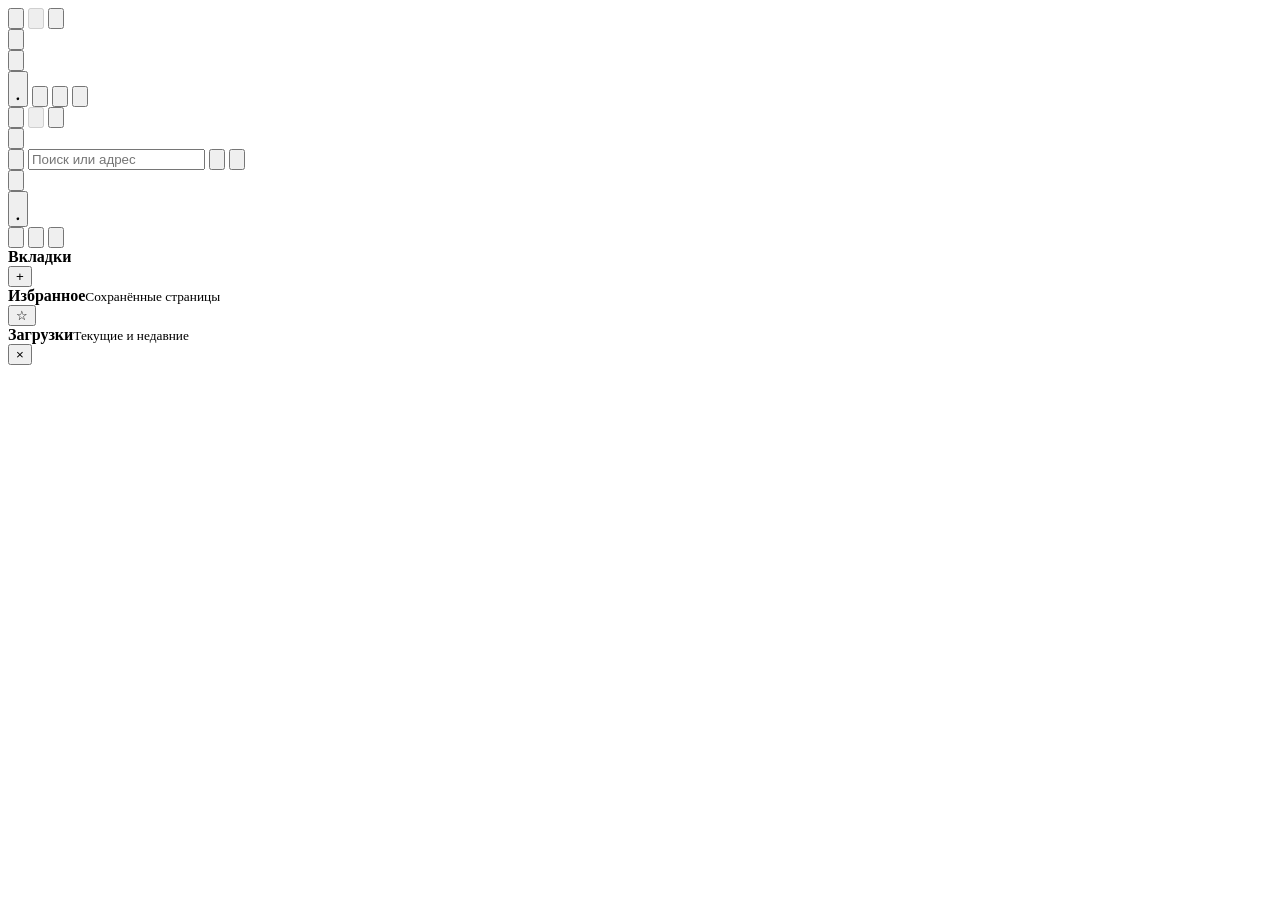
==== ui/index.html @ dd66ff26 "Complete Preview 1.160.36 toolbar and Snap Layouts (index.html)" ====
<!doctype html>
<html lang="ru">
<head>
  <meta charset="UTF-8">
  <meta name="viewport" content="width=device-width,initial-scale=1">
  <meta http-equiv="Content-Security-Policy" content="default-src 'self';font-src 'self';style-src 'self';script-src 'self' 'wasm-unsafe-eval';worker-src 'self' blob:;connect-src 'self' https://storage.googleapis.com;img-src 'self' data: https: http:;frame-src 'self';">
  <title>Sona</title>
  <link rel="stylesheet" href="geometry.css">
  <link rel="stylesheet" href="styles.css">
  <link rel="stylesheet" href="cef-overrides.css">
  <link rel="stylesheet" href="theme.css">
  <link rel="stylesheet" href="navigation.css">
  <link rel="stylesheet" href="site-reader.css">
  <link rel="stylesheet" href="toolbar-ui.css">
  <link rel="stylesheet" href="vpn-toolbar.css">
  <link rel="stylesheet" href="adaptive-toolbar.css">
<link rel="stylesheet" href="page-glass.css">
<link rel="stylesheet" href="motion.css"><link rel="preload" href="fonts/Onest-Regular.ttf" as="font" type="font/ttf" crossorigin><link rel="preload" href="fonts/Onest-Medium.ttf" as="font" type="font/ttf" crossorigin><link rel="preload" href="fonts/Onest-SemiBold.ttf" as="font" type="font/ttf" crossorigin><link rel="stylesheet" href="typography.css"><script src="typography.js" defer></script>  <link rel="stylesheet" href="translation-ui.css">
<link rel="stylesheet" href="extension-toolbar.css"></head>
<body data-layout="adaptive" data-theme="system" data-matte="true" data-address-position="center" data-extensions-position="left">
  <div class="window-drag-strip" aria-hidden="true"></div>


  <header class="compact-toolbar browser-toolbar" aria-label="Компактная панель Sona">
    <div class="compact-toolbar-surface" data-toolbar-surface>
      <button class="compact-control sidebar-button" id="compactSidebarButton" data-i18n-title="tabs"><svg viewBox="0 0 24 24"><path class="sidebar-icon-fill" d="M8.7 4.25H5.65a2.4 2.4 0 0 0-2.4 2.4v10.7a2.4 2.4 0 0 0 2.4 2.4H8.7Z"/><rect x="3.25" y="4.25" width="17.5" height="15.5" rx="2.4"/><path d="M8.7 4.7v14.6"/></svg></button>
      <button class="compact-control" id="compactBackButton" data-i18n-title="back" disabled><svg viewBox="0 0 24 24"><path d="m14.5 5.5-6 6.5 6 6.5"/></svg></button>
<button class="compact-control home-button" data-home title="Домой" aria-label="Домой"><svg viewBox="0 0 24 24"><path d="m3 11 9-8 9 8M5 10v11h5v-7h4v7h5V10"/></svg></button>


      <div class="compact-center-cluster">
        <button class="compact-control vpn-button" id="compactVpnButton" title="VPN" aria-pressed="false"><svg class="vpn-connect-glyph" viewBox="0 0 24 24" aria-hidden="true"><path d="M18 6a8.5 8.5 0 1 0 0 12M12 12h8"/><circle cx="20.5" cy="12" r="1" fill="currentColor" stroke="none"/></svg></button><div class="extension-toolbar" data-extension-toolbar="compact" aria-label="Расширения"></div>


        <div class="compact-tab-flow" id="compactTabFlow"><template id="compactTabsAnchor"></template></div>



        <button class="compact-control compact-new-tab" id="compactNewTabButton" data-i18n-title="newTab"><svg viewBox="0 0 24 24"><path d="M12 5v14M5 12h14"/></svg></button>
      </div>


      <button class="compact-control downloads-control auto-hidden" id="compactDownloadsButton" data-i18n-title="downloads" aria-expanded="false">
        <svg class="download-static" viewBox="0 0 24 24"><path d="M12 3v11m0 0 4-4m-4 4-4-4M5 19h14"/></svg>
        <svg class="download-progress" viewBox="0 0 24 24"><circle cx="12" cy="12" r="8.5"/><path class="progress-arc" d="M12 3.5a8.5 8.5 0 0 1 8.5 8.5"/></svg>
        <span class="downloads-badge" id="compactDownloadsBadge"></span>
      </button>
      <span class="compact-drag-space" aria-hidden="true"></span>
      <button class="compact-window-button" id="compactWindowMinimize" data-i18n-title="minimize"><svg viewBox="0 0 24 24"><path d="M4.5 12h15"/></svg></button>
      <button class="compact-window-button" id="compactWindowMaximize" data-i18n-title="maximize"><svg viewBox="0 0 24 24"><rect x="5.25" y="5.25" width="13.5" height="13.5"/></svg></button>
      <button class="compact-window-button window-close" id="compactWindowClose" data-i18n-title="close"><svg viewBox="0 0 16 16"><path d="m4 4 8 8m0-8-8 8"/></svg></button>
    </div>
  </header>


  <header class="classic-toolbar browser-toolbar" aria-label="Классическая панель Sona">
    <div class="classic-main-row" data-toolbar-surface>
      <div class="classic-navigation-left">
      <div class="left-controls">
        <button class="toolbar-button sidebar-button" id="sidebarButton" data-i18n-title="tabs"><svg viewBox="0 0 24 24"><path class="sidebar-icon-fill" d="M8.7 4.25H5.65a2.4 2.4 0 0 0-2.4 2.4v10.7a2.4 2.4 0 0 0 2.4 2.4H8.7Z"/><rect x="3.25" y="4.25" width="17.5" height="15.5" rx="2.4"/><path d="M8.7 4.7v14.6"/></svg></button>
        <button class="toolbar-button" id="backButton" data-i18n-title="back" disabled><svg viewBox="0 0 24 24"><path d="m14.5 5.5-6 6.5 6 6.5"/></svg></button>
<button class="toolbar-button home-button" data-home title="Домой" aria-label="Домой"><svg viewBox="0 0 24 24"><path d="m3 11 9-8 9 8M5 10v11h5v-7h4v7h5V10"/></svg></button>
      </div>





      </div>
      <div class="classic-address-wrap">
<button class="toolbar-button vpn-button" id="vpnButton" title="VPN" aria-pressed="false"><svg class="vpn-connect-glyph" viewBox="0 0 24 24" aria-hidden="true"><path d="M18 6a8.5 8.5 0 1 0 0 12M12 12h8"/><circle cx="20.5" cy="12" r="1" fill="currentColor" stroke="none"/></svg></button><div class="extension-toolbar" data-extension-toolbar="classic" aria-label="Расширения"></div>
        <form class="classic-address-pill" id="classicAddressForm">
          <button class="address-menu-button" type="button" id="classicPageMenu" data-i18n-title="pageMenu"><svg viewBox="0 0 20 20"><path d="M4 5.5h12M4 10h12M4 14.5h7"/></svg></button>
          <input id="classicAddress" data-i18n-placeholder="addressPlaceholder" placeholder="Поиск или адрес" autocomplete="off" spellcheck="false">
          <button class="tab-action address-favorite" type="button" id="favoritesButton" data-i18n-title="favorites"><svg viewBox="0 0 24 24"><path d="m12 4 2.47 5.27L20 10.12l-4 4.1.94 5.78L12 17.27 7.06 20 8 14.22 4 10.12l5.53-.85L12 4Z"/></svg></button>
          <button class="tab-action classic-reload" type="button" data-reload data-i18n-title="reload"><svg class="reload-svg" viewBox="0 0 24 24"><path d="M19 8.13A8 8 0 1 0 20 12M19 4v4h-4"/></svg><svg class="stop-svg" viewBox="0 0 20 20"><rect x="4.5" y="4.5" width="11" height="11" rx="2"/></svg></button>
          <div class="suggestions classic-suggestions" id="classicSuggestions"></div>
        </form>      <button class="toolbar-button tabs-new-button" id="newTabButton" data-i18n-title="newTab"><svg viewBox="0 0 24 24"><path d="M12 5v14M5 12h14"/></svg></button>
      </div>


      <div class="classic-navigation-right">



      <button class="toolbar-button downloads-control auto-hidden" id="downloadsButton" data-i18n-title="downloads" aria-expanded="false">
        <svg class="download-static" viewBox="0 0 24 24"><path d="M12 3v11m0 0 4-4m-4 4-4-4M5 19h14"/></svg>
        <svg class="download-progress" viewBox="0 0 24 24"><circle cx="12" cy="12" r="8.5"/><path class="progress-arc" d="M12 3.5a8.5 8.5 0 0 1 8.5 8.5"/></svg>
        <span class="downloads-badge" id="downloadsBadge"></span>
      </button>



      <div class="window-controls">
        <button id="windowMinimize" data-i18n-title="minimize"><svg viewBox="0 0 24 24"><path d="M4.5 12h15"/></svg></button>
        <button id="windowMaximize" data-i18n-title="maximize"><svg viewBox="0 0 24 24"><rect x="5.25" y="5.25" width="13.5" height="13.5"/></svg></button>
        <button id="windowClose" class="window-close" data-i18n-title="close"><svg viewBox="0 0 16 16"><path d="m4 4 8 8m0-8-8 8"/></svg></button>
      </div>
      </div>
    </div>


    <div class="tabs-zone" data-toolbar-surface>
      <div class="classic-pinned-tabs" id="classicPinnedTabs" role="tablist" aria-label="Закреплённые вкладки"></div>
      <div class="tab-strip" id="tabStrip" role="tablist"></div>

      <span class="classic-tabs-drag" aria-hidden="true"></span>
    </div>
  </header>


  <aside class="sidebar" id="sidebar"><div class="panel-heading"><div><strong data-i18n="tabs">Вкладки</strong><small id="sidebarCount"></small></div><button id="sidebarNewTab">+</button></div><div id="sidebarTabs"></div></aside>
  <aside class="side-panel" id="favoritesPanel"><div class="panel-heading"><div><strong data-i18n="favorites">Избранное</strong><small data-i18n="savedPages">Сохранённые страницы</small></div><button id="addFavoriteButton">☆</button></div><div id="favoritesList"></div></aside>
  <aside class="side-panel downloads-panel" id="downloadsPanel"><div class="panel-heading"><div><strong data-i18n="downloads">Загрузки</strong><small data-i18n="recentDownloads">Текущие и недавние</small></div><button id="closeDownloads" type="button" title="Закрыть загрузки" aria-label="Закрыть загрузки">×</button></div><div id="downloadsList"></div></aside>


  <script src="motion.js"></script><script src="cef-bridge.js"></script>
  <script src="adaptive-toolbar.js"></script><script src="renderer.js"></script><script src="extension-toolbar.js"></script>
  <script src="cef-enhancements.js"></script>
  <script src="navigation.js"></script>
  <script src="caption-geometry.js"></script>
  <script src="reader-safe.js"></script>
  <script src="site-reader.js"></script>
  <script src="third_party/bergamot-runtime.js"></script>
  <script src="third_party/tinyld.js"></script>
  <script src="translation-models.js"></script>
  <script src="translation-service.js"></script>
  <script src="third_party/qrcode.js"></script>
  <script src="third_party/qrcode-utf8.js"></script>
  <script src="translation-ui.js"></script>
</body>
</html>
---- ui/navigation.css ----
.bookmarks-bar{position:absolute;top:var(--chrome-height);left:0;right:0;height:28px;display:flex;align-items:center;gap:4px;padding:0 10px;background:var(--toolbar-bg,var(--surface));z-index:20;overflow:hidden}
.bookmarks-bar[hidden],.bookmarks-menu[hidden],.tab-overview[hidden],.bookmark-item[hidden],.bookmarks-overflow[hidden]{display:none}
.nav-action{color:var(--text);background:transparent;border:0;border-radius:6px;padding:6px 9px;cursor:pointer;text-align:left}.nav-action:hover{background:var(--soft)}
.bookmark-item{display:flex;align-items:center;gap:6px;min-width:24px;max-width:180px;flex:none;padding:3px 8px;font:var(--type-compact);}.bookmark-label{overflow:hidden;white-space:nowrap;text-overflow:ellipsis}.bookmark-icon{display:inline-flex;width:16px;height:16px;flex:none;align-items:center;justify-content:center}.bookmark-icon img{width:16px;height:16px;object-fit:contain}.icons-only .bookmark-label{display:none}
.navigation-toolbar-button{text-align:center;font:var(--type-compact);font-size:var(--glyph-medium);line-height:1;}
body[data-bookmarks-bar=true][data-layout=classic] .classic-toolbar{height:calc(var(--geometry-classic-toolbar) + var(--geometry-bookmarks))}body[data-bookmarks-bar=true][data-layout=classic][data-bookmarks-position=above] .tabs-zone{transform:translateY(28px)}
body[data-bookmarks-bar=true][data-layout=classic][data-bookmarks-position=below] .bookmarks-bar{top:var(--geometry-classic-toolbar)}
body[data-bookmarks-bar=true][data-layout=classic] :is(.sidebar,.side-panel,.vpn-panel,.settings-panel){top:calc(var(--geometry-classic-toolbar) + var(--geometry-bookmarks))}
body[data-bookmarks-bar=true][data-layout=compact] :is(.sidebar,.side-panel,.vpn-panel,.settings-panel){top:calc(var(--geometry-main-toolbar) + var(--geometry-bookmarks))}
.bookmarks-menu{opacity:1;transform:translateX(0);transition:opacity 280ms cubic-bezier(.22,1,.36,1),transform 280ms cubic-bezier(.22,1,.36,1),display 280ms allow-discrete;position:fixed;top:var(--chrome-height);left:0;bottom:0;width:276px;overflow:auto;z-index:90;padding:12px;background:var(--panel,var(--surface));color:var(--text);border-right:1px solid var(--line);border-radius:0;box-shadow:none}
.navigation-search{padding:9px 12px;width:100%;border:1px solid var(--line);border-radius:9px;color:var(--text);background:var(--field);outline-color:var(--blue)}
.bookmark-tree{max-height:280px;overflow:auto;margin:8px 0}.bookmark-line{display:flex;align-items:center}.bookmark-line>.bookmark-item{flex:1;max-width:none}.bookmark-actions{display:grid;gap:2px;border-top:1px solid var(--line);padding-top:6px}.bookmark-options{display:grid;gap:8px;border-top:1px solid var(--line);padding-top:12px;margin-top:8px}.bookmark-options label{display:flex;align-items:center;justify-content:space-between;gap:8px}.bookmark-options select{color:var(--text);background:var(--field);border:1px solid var(--line);padding:4px;max-width:220px}
.bookmark-context{position:fixed;z-index:12000;width:260px;padding:6px;display:grid;border-radius:10px;border:1px solid var(--line);background:var(--panel);box-shadow:0 10px 30px var(--shadow)}
.tab-overview{position:fixed;inset:var(--content-top) 0 0;z-index:10000;background:var(--solid,var(--surface));color:var(--text);padding:24px 5vw;overflow:auto}body[data-layout=classic] .tab-overview{top:var(--geometry-classic-toolbar)}body[data-bookmarks-bar=true][data-layout=classic] .tab-overview{top:calc(var(--geometry-classic-toolbar) + var(--geometry-bookmarks))}body[data-bookmarks-bar=true][data-layout=compact] .tab-overview{top:calc(var(--geometry-main-toolbar) + var(--geometry-bookmarks))}
.overview-head{display:flex;align-items:center;gap:16px;margin-bottom:28px}.overview-head h1{margin:0;flex:1;font:var(--type-heading2);}.overview-head input{width:min(40vw,360px)}
.overview-grid{display:grid;grid-template-columns:repeat(auto-fit,minmax(min(290px,100%),1fr));gap:28px;align-items:start}.overview-card{min-width:0;border-radius:13px;padding:5px;border:2px solid transparent}.overview-card.active{border-color:var(--blue,#719bc9)}.overview-preview{display:flex;align-items:center;justify-content:center;width:100%;aspect-ratio:16/10;padding:0;border-radius:9px;background:var(--field);overflow:hidden;box-shadow:0 4px 16px #0002}.overview-preview img{width:100%;height:100%;object-fit:cover;object-position:top}.preview-placeholder{color:var(--muted);padding:25px;font:var(--type-compact);}.overview-caption{display:flex;align-items:center;gap:8px;padding:8px 3px}.overview-caption>span:nth-child(2){flex:1;min-width:0;white-space:nowrap;text-overflow:ellipsis;overflow:hidden}.overview-new{aspect-ratio:16/10;border:1px dashed var(--line);display:grid;place-items:center;background:var(--soft);border-radius:12px;font:var(--type-heading3);}

body[data-bookmarks-bar=true] .bookmarks-bar{background:var(--solid,var(--surface))}

.bookmark-drag-ghost{position:fixed;z-index:14000;pointer-events:none;background:var(--panel);border:1px solid var(--line);box-shadow:0 5px 20px var(--shadow);opacity:.9}

.bookmarks-bar{pointer-events:auto}

.navigation-toolbar-button svg{fill:none;stroke:currentColor}
.navigation-shield{position:fixed;inset:var(--content-top) 0 0;z-index:10500;background:rgba(0,0,0,.004);pointer-events:auto}.navigation-shield[hidden]{display:none}

body[data-layout=classic] .bookmarks-menu{top:var(--geometry-classic-toolbar)}body[data-bookmarks-bar=true][data-layout=classic] .bookmarks-menu{top:calc(var(--geometry-classic-toolbar) + var(--geometry-bookmarks))}body[data-bookmarks-bar=true][data-layout=compact] .bookmarks-menu{top:calc(var(--geometry-main-toolbar) + var(--geometry-bookmarks))}
.bookmarks-menu .bookmark-options label{flex-wrap:wrap}.bookmarks-menu .bookmark-options select{max-width:180px}

.bookmark-setting{display:flex;align-items:center;justify-content:space-between;gap:8px}.bookmark-select{position:relative;max-width:180px}.bookmark-select-trigger{display:flex;align-items:center;justify-content:space-between;gap:8px;min-width:112px;width:100%;padding:5px 8px;border:1px solid var(--line);border-radius:4px;background:var(--field);font:var(--type-compactControl);}.bookmark-select-trigger::after{content:"";width:6px;height:6px;border-right:1.5px solid currentColor;border-bottom:1.5px solid currentColor;transform:rotate(45deg);margin:0 2px 3px 5px}.bookmark-select-list{position:absolute;right:0;top:100%;z-index:2;min-width:100%;width:max-content;max-width:240px;max-height:180px;overflow:auto;padding:4px;border:1px solid var(--line);border-radius:6px;background:var(--solid);box-shadow:0 4px 14px var(--shadow)}.bookmark-select-list[hidden]{display:none}.bookmark-select-list .nav-action{display:block;width:100%;white-space:nowrap;font:var(--type-compactControl);}.bookmark-select-list [aria-selected=true]{background:var(--blue-soft);color:var(--blue)}.bookmark-select-trigger:focus-visible,.bookmark-select-list .nav-action:focus-visible{outline:2px solid var(--blue);outline-offset:-2px}
.bookmark-editor{position:fixed;z-index:12000;width:min(360px,calc(100vw - 24px));max-height:calc(100vh - var(--content-top) - 24px);overflow:auto;display:grid;gap:14px;padding:18px;border:1px solid var(--line);border-radius:16px;background:var(--solid,var(--surface));color:var(--text);box-shadow:0 8px 28px #0002;font:var(--type-body);-webkit-app-region:no-drag}
.bookmark-editor-head{display:flex;align-items:center;justify-content:space-between;gap:12px}.bookmark-editor-head strong{font:var(--type-heading3)}.bookmark-editor-head button{font-size:var(--glyph-medium);line-height:1}
.bookmark-editor-field{display:grid;gap:6px;color:var(--muted);font:var(--type-caption)}.bookmark-editor-field input,.bookmark-editor-field select{width:100%;min-width:0;height:36px;padding:7px 10px;border:1px solid var(--line);border-radius:8px;background:var(--field);color:var(--text);font:var(--type-body)}
.bookmark-editor-favorite{display:flex;align-items:center;gap:9px;font:var(--type-body)}.bookmark-editor-favorite input{accent-color:var(--blue);width:16px;height:16px}
.bookmark-editor-footer{display:flex;justify-content:flex-end;gap:8px}.bookmark-editor-footer button{min-height:34px;padding:6px 14px;border:1px solid var(--line);border-radius:8px;font:var(--type-control)}.bookmark-editor-footer button[type=submit]{background:var(--blue);color:#fff;border-color:transparent}.bookmark-editor-footer button:disabled{opacity:.55}
.bookmark-editor-error{margin:0;color:var(--danger,#c44444);font:var(--type-caption)}.bookmark-editor :focus-visible{outline:2px solid var(--blue);outline-offset:2px}
.bookmark-saved svg{color:var(--blue)}.bookmark-saved svg path{fill:var(--blue-soft,#1769ff22)}
.bookmarks-menu{padding:16px 12px}.bookmarks-menu .navigation-search{height:36px;font:var(--type-body)}.bookmarks-menu .bookmark-tree{max-height:none;min-height:48px}.bookmarks-menu .bookmark-item{min-height:34px;padding:7px 9px;font:var(--type-body);border-radius:8px}.bookmarks-menu .bookmark-icon{margin-right:2px}.bookmarks-menu .bookmark-actions{gap:4px;margin-top:12px;padding-top:12px}.bookmarks-menu .nav-action{font:var(--type-body);min-height:32px}.bookmarks-menu .bookmark-options{padding-top:10px;margin-top:10px}.bookmarks-menu .bookmark-line{min-width:0}

.sidebar-tab:not(:has(>.sidebar-favicon)),.favorite-row:not(:has(>.list-favicon)){grid-template-columns:minmax(0,1fr) 27px}

/* Compact bookmark manager: stable icon, label and explicit edit action. */
.bookmarks-menu{display:flex;flex-direction:column;gap:10px;width:300px;padding:14px}
.bookmarks-heading{display:flex;align-items:center;justify-content:space-between;font:var(--type-compactControl)}
.bookmarks-heading > button,.overview-close{width:36px;height:36px;min-width:36px;padding:0;border:0;border-radius:50%;font:var(--type-heading2)}
.bookmarks-menu .bookmark-tree{flex:1;min-height:0;margin:0;overflow:auto}
.bookmarks-menu .bookmark-item,.bookmarks-menu .nav-action,.bookmark-context .nav-action{font:var(--type-compact);min-height:36px}
.bookmarks-bar .bookmark-item{font:var(--type-compact);height:26px}
.bookmark-icon{position:relative;border-radius:4px;background:var(--soft);font:var(--type-caption);overflow:hidden}
.bookmark-icon img{position:absolute;inset:0;background:var(--solid)}
.bookmarks-menu .bookmark-actions{grid-template-columns:1fr 1fr;border-top:1px solid var(--line);gap:4px;margin:0;padding-top:10px}
.bookmarks-menu .bookmark-options{margin:0}
.tab-overview{contain:layout paint}

.bookmarks-menu .bookmark-actions{grid-template-columns:minmax(0,1fr) minmax(0,1fr)}
.bookmarks-menu .bookmark-actions .nav-action{font:var(--type-caption);padding:6px 7px;overflow-wrap:normal;min-width:0}

.bookmarks-menu[hidden]{opacity:0;transform:translateX(-24px);pointer-events:none}
@starting-style{.bookmarks-menu:not([hidden]){opacity:0;transform:translateX(-24px)}}
@media(prefers-reduced-motion:reduce){.bookmarks-menu{transition:none}.bookmarks-menu[hidden]{transform:none}}
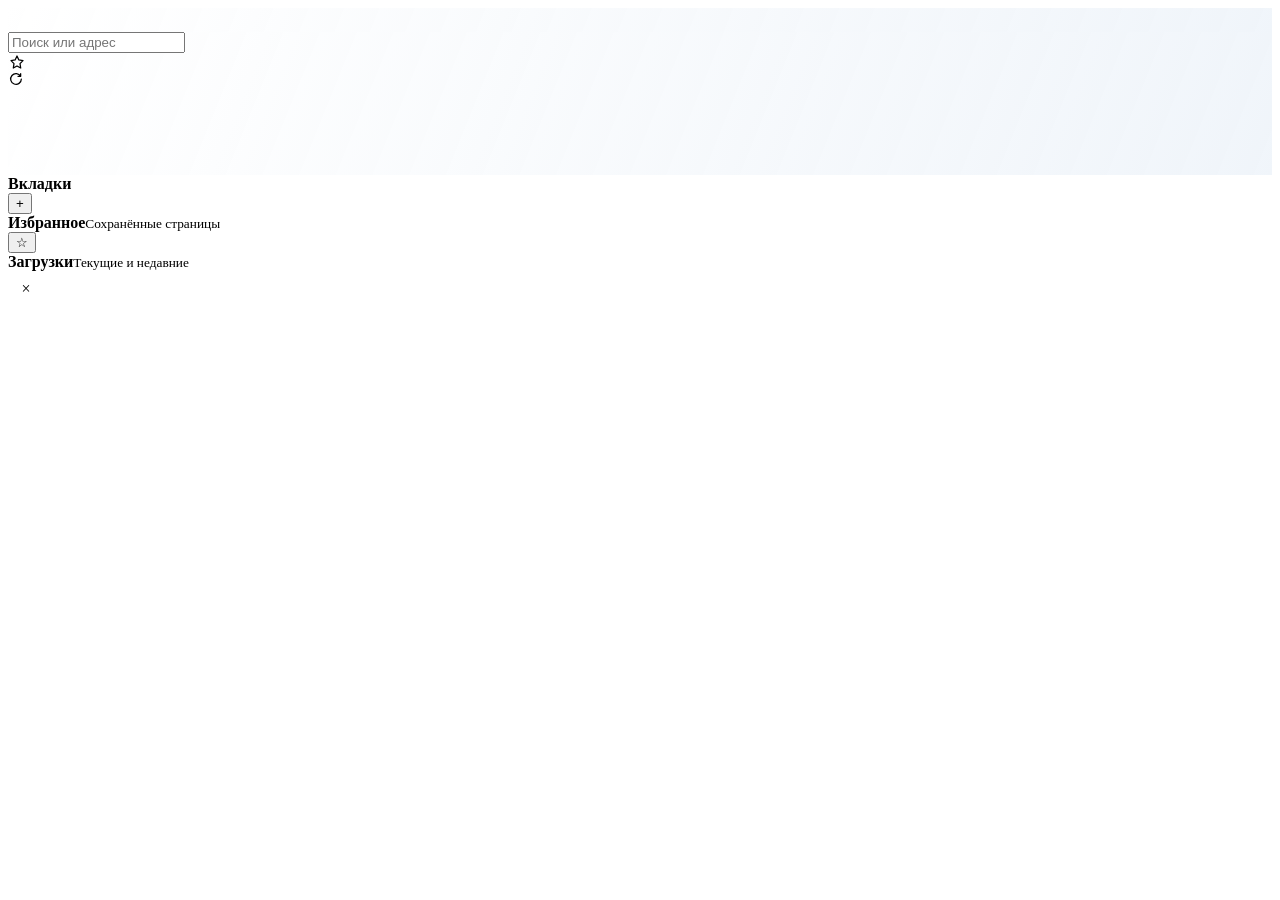
==== commit d0b5116d: "Match Sona tab overview placement and sidebar button states" ====
--- a/ui/index.html
+++ b/ui/index.html
@@ -4,7 +4,7 @@
   <meta charset="UTF-8">
   <meta name="viewport" content="width=device-width,initial-scale=1">
   <meta http-equiv="Content-Security-Policy" content="default-src 'self';font-src 'self';style-src 'self';script-src 'self' 'wasm-unsafe-eval';worker-src 'self' blob:;connect-src 'self' https://storage.googleapis.com;img-src 'self' data: https: http:;frame-src 'self';">
-  <title>Sona</title>
+  <title>Soulu</title>
   <link rel="stylesheet" href="geometry.css">
   <link rel="stylesheet" href="styles.css">
   <link rel="stylesheet" href="cef-overrides.css">
@@ -17,11 +17,11 @@
 <link rel="stylesheet" href="page-glass.css">
 <link rel="stylesheet" href="motion.css"><link rel="preload" href="fonts/Onest-Regular.ttf" as="font" type="font/ttf" crossorigin><link rel="preload" href="fonts/Onest-Medium.ttf" as="font" type="font/ttf" crossorigin><link rel="preload" href="fonts/Onest-SemiBold.ttf" as="font" type="font/ttf" crossorigin><link rel="stylesheet" href="typography.css"><script src="typography.js" defer></script>  <link rel="stylesheet" href="translation-ui.css">
 <link rel="stylesheet" href="extension-toolbar.css"></head>
-<body data-layout="adaptive" data-theme="system" data-matte="true" data-address-position="center" data-extensions-position="left">
+<body data-layout="compact" data-theme="system" data-matte="true" data-address-position="center" data-extensions-position="left">
   <div class="window-drag-strip" aria-hidden="true"></div>
 
 
-  <header class="compact-toolbar browser-toolbar" aria-label="Компактная панель Sona">
+  <header class="compact-toolbar browser-toolbar" aria-label="Компактная панель Soulu">
     <div class="compact-toolbar-surface" data-toolbar-surface>
       <button class="compact-control sidebar-button" id="compactSidebarButton" data-i18n-title="tabs"><svg viewBox="0 0 24 24"><path class="sidebar-icon-fill" d="M8.7 4.25H5.65a2.4 2.4 0 0 0-2.4 2.4v10.7a2.4 2.4 0 0 0 2.4 2.4H8.7Z"/><rect x="3.25" y="4.25" width="17.5" height="15.5" rx="2.4"/><path d="M8.7 4.7v14.6"/></svg></button>
       <button class="compact-control" id="compactBackButton" data-i18n-title="back" disabled><svg viewBox="0 0 24 24"><path d="m14.5 5.5-6 6.5 6 6.5"/></svg></button>
@@ -53,7 +53,7 @@
   </header>
 
 
-  <header class="classic-toolbar browser-toolbar" aria-label="Классическая панель Sona">
+  <header class="classic-toolbar browser-toolbar" aria-label="Классическая панель Soulu">
     <div class="classic-main-row" data-toolbar-surface>
       <div class="classic-navigation-left">
       <div class="left-controls">
--- a/ui/cef-overrides.css
+++ b/ui/cef-overrides.css
@@ -0,0 +1,195 @@
+/* CEF-native shell refinements. Kept separate from the Electron-compatible base UI. */
+html.cef-runtime,
+html.cef-runtime body {
+  background: transparent;
+}
+
+html.cef-runtime body[data-matte="false"] .compact-toolbar,
+html.cef-runtime body[data-matte="false"] .toolbar {
+  background: var(--solid);
+  backdrop-filter: none;
+  -webkit-backdrop-filter: none;
+}
+
+html.cef-runtime body[data-matte="true"] {
+  --toolbar-bg: color-mix(in srgb, var(--surface, #f5f7fa) 74%, transparent);
+}
+
+html.cef-runtime body[data-matte="true"] .compact-toolbar,
+html.cef-runtime body[data-matte="true"] .toolbar {
+  background:
+    linear-gradient(115deg, rgba(213,231,247,.70), rgba(245,249,254,.46) 52%, rgba(204,223,241,.70));
+  box-shadow: inset 0 1px rgba(255,255,255,.82);
+  backdrop-filter: blur(32px) saturate(160%);
+  -webkit-backdrop-filter: blur(32px) saturate(160%);
+}
+
+html.cef-runtime .compact-toolbar,
+html.cef-runtime .compact-toolbar-surface {
+  height: var(--geometry-main-toolbar);
+}
+
+html.cef-runtime .compact-toolbar-surface {
+  padding-left: 7px;
+  gap: 1px;
+}
+
+html.cef-runtime .compact-center-cluster {
+  min-height: var(--geometry-main-container);
+}
+
+html.cef-runtime .compact-tab-flow {
+  height: var(--geometry-main-container);
+  padding: 2px 3px;
+  border-radius: calc(var(--geometry-main-container) / 2);
+}
+
+html.cef-runtime .compact-tab {
+  flex-basis: 28px;
+  width: 28px;
+  height: 28px;
+  border-radius: 999px;
+}
+
+html.cef-runtime .compact-active-tab {
+  height: var(--geometry-main-capsule);
+  border-radius: calc(var(--geometry-main-capsule) / 2);
+  overflow: visible;
+}
+
+html.cef-runtime .compact-active-tab .active-address {
+  height: calc(var(--geometry-main-capsule) - 2px);
+}
+
+html.cef-runtime .compact-active-tab:has(.reload-action.loading)::after,
+html.cef-runtime .classic-address-pill:has(.classic-reload.loading)::after {
+  content: "";
+  position: absolute;
+  z-index: 9;
+  left: 13px;
+  right: 13px;
+  bottom: -1px;
+  height: 2px;
+  border-radius: 2px;
+  transform-origin: left center;
+  background: linear-gradient(90deg, #7ea5dc, #4f83cf 65%, #9bb9e4);
+  box-shadow: 0 0 4px rgba(74, 126, 201, .28);
+  animation: soulu-loading-line 1.35s cubic-bezier(.3,.1,.2,1) infinite;
+}
+
+@keyframes soulu-loading-line {
+  0% { transform: scaleX(.06); opacity: .55; }
+  55% { transform: scaleX(.72); opacity: 1; }
+  100% { transform: scaleX(1); opacity: .22; }
+}
+
+body[data-show-sidebar="false"] .sidebar-button,
+body[data-show-back="false"] #backButton,
+body[data-show-back="false"] #compactBackButton,
+body[data-show-favorites="false"] [data-favorites],
+body[data-show-favorites="false"] #favoritesButton,
+body[data-show-new-tab="false"] #newTabButton,
+body[data-show-new-tab="false"] #compactNewTabButton,
+body[data-show-downloads="false"] #downloadsButton,
+body[data-show-downloads="false"] #compactDownloadsButton,
+body[data-show-vpn="false"] .vpn-button {
+  display: none !important;
+}
+
+
+/* The CEF shell must start exactly at the client edge; the legacy drag strip
+   created the unexplained translucent band seen above the toolbar. */
+html.cef-runtime .window-drag-strip { display: none !important; }
+
+html.cef-runtime body[data-incognito="true"] .compact-toolbar {
+  background: linear-gradient(105deg, rgba(39,43,52,.88), rgba(55,61,73,.78));
+  color: #f4f6fa;
+}
+html.cef-runtime body[data-incognito="true"] .compact-control,
+html.cef-runtime body[data-incognito="true"] .compact-window-button {
+  color: #f4f6fa;
+}
+
+
+/* Preview 6: deterministic live appearance for the CEF toolbar. */
+html.cef-runtime body[data-theme="light"][data-matte="false"] .browser-toolbar,
+html.cef-runtime body[data-theme="system"][data-matte="false"] .browser-toolbar {
+  background: #fff !important;
+  color: #292a2e;
+}
+html.cef-runtime body[data-theme="dark"][data-matte="false"] .browser-toolbar {
+  background: #23252a !important;
+  color: #f1f1f3;
+}
+html.cef-runtime body[data-theme="light"][data-matte="true"] .browser-toolbar,
+html.cef-runtime body[data-theme="system"][data-matte="true"] .browser-toolbar {
+  background: linear-gradient(112deg, rgba(255,255,255,.58), rgba(221,232,244,.44)) !important;
+  box-shadow: inset 0 1px 0 rgba(255,255,255,.72), 0 1px 10px rgba(26,45,70,.12);
+}
+html.cef-runtime body[data-theme="dark"][data-matte="true"] .browser-toolbar {
+  background: linear-gradient(112deg, rgba(25,28,34,.62), rgba(25,39,55,.48)) !important;
+  color: #f1f1f3;
+  box-shadow: inset 0 1px 0 rgba(255,255,255,.12), 0 1px 12px rgba(0,0,0,.34);
+}
+html.cef-runtime body[data-matte="true"] .browser-toolbar {
+  backdrop-filter: blur(28px) saturate(155%) !important;
+  -webkit-backdrop-filter: blur(28px) saturate(155%) !important;
+}
+
+/* Preview 13: theme the CEF child window's toolbar explicitly.  The settings
+   page and toolbar are independent browser instances. */
+html.cef-runtime body[data-theme="dark"] .browser-toolbar,
+html.cef-runtime body[data-theme="dark"] .compact-toolbar-surface {
+  color: #f1f2f5 !important;
+  border-color: rgba(255,255,255,.13);
+}
+html.cef-runtime body[data-theme="dark"][data-matte="false"] .browser-toolbar {
+  background: #191b1f !important;
+}
+html.cef-runtime body[data-theme="dark"][data-matte="true"] .browser-toolbar {
+  background: linear-gradient(112deg,rgba(28,33,42,.73),rgba(25,35,48,.63)) !important;
+  -webkit-backdrop-filter: blur(28px) saturate(155%) !important;
+  backdrop-filter: blur(28px) saturate(155%) !important;
+}
+html.cef-runtime body[data-theme="light"][data-matte="true"] .browser-toolbar {
+  background: linear-gradient(112deg,rgba(246,248,251,.63),rgba(219,230,242,.52)) !important;
+}
+html.cef-runtime body[data-show-vpn="false"] .vpn-button,
+html.cef-runtime body[data-show-vpn="false"] .extension-slot {
+  display: none !important;
+}
+
+/* Acrylic is supplied by the native window. Keep the CEF surface translucent
+   so the OS backdrop can be seen through the toolbar on Windows 11. */
+html.cef-runtime body[data-matte="true"] .browser-toolbar {
+  background-color: transparent !important;
+  -webkit-backdrop-filter: saturate(145%) blur(24px) !important;
+  backdrop-filter: saturate(145%) blur(24px) !important;
+}
+
+
+/* Native OSR alpha surface over the Windows acrylic backdrop. */
+html.cef-runtime body .browser-toolbar{background-image:none!important;box-shadow:none!important;backdrop-filter:none!important;-webkit-backdrop-filter:none!important}
+html.cef-runtime body[data-matte="true"] .browser-toolbar{background:rgba(250,250,251,.14)!important}
+html.cef-runtime body[data-theme="dark"][data-matte="true"] .browser-toolbar{background:rgba(0,0,0,.30)!important}
+html.cef-runtime body[data-matte="false"] .browser-toolbar{background:#fff!important}
+html.cef-runtime body[data-theme="dark"][data-matte="false"] .browser-toolbar{background:#08090b!important}
+html.cef-runtime .compact-toolbar-surface{backdrop-filter:none!important;background:transparent!important}
+html.cef-runtime body[data-theme="dark"] .compact-tab-flow,html.cef-runtime body[data-theme="dark"] .classic-address-pill{background:rgba(17,18,21,.90);box-shadow:inset 0 0 0 1px #ffffff14}
+html.cef-runtime body[data-theme="dark"] .compact-active-tab{background:rgba(22,23,27,.88)}
+
+@media(prefers-color-scheme:dark){html.cef-runtime body[data-theme="system"][data-matte="true"] .browser-toolbar{background:rgba(0,0,0,.30)!important}html.cef-runtime body[data-theme="system"][data-matte="false"] .browser-toolbar{background:#08090b!important}}
+
+
+html.cef-runtime body[data-layout=compact] .compact-active-tab :is(button,.tab-action) {
+  box-sizing: border-box;
+  height: 24px;
+  width: 24px;
+  min-width: 24px;
+  max-width: 24px;
+  max-height: 24px;
+  border-radius: 50%;
+  justify-self: center;
+  align-self: center;
+  margin-block: 0;
+}
--- a/ui/toolbar-ui.css
+++ b/ui/toolbar-ui.css
@@ -0,0 +1,148 @@
+/* One geometry policy for both layouts, including dynamically created actions. */
+body[data-layout=compact] { --toolbar-target:var(--geometry-main-target); --caption-height:var(--geometry-main-toolbar); }
+:root {
+  --toolbar-target: var(--geometry-classic-target);
+  --toolbar-glyph: var(--geometry-glyph);
+  --toolbar-radius: 50%;
+  --toolbar-stroke: 1;
+  --toolbar-disabled: .32;
+  --caption-target: var(--geometry-caption-width);
+  --caption-hover: color-mix(in srgb, var(--text) 8%, transparent);
+  --caption-pressed: color-mix(in srgb, var(--text) 14%, transparent);
+  --caption-danger: #c42b1c;
+  --caption-danger-pressed: #a4261d;
+}
+.browser-toolbar :is(.toolbar-button,.compact-control,.tab-action,.address-menu-button,.navigation-toolbar-button) {
+  position:relative; display:grid; place-items:center; flex:0 0 var(--toolbar-target);
+  width:var(--toolbar-target); height:var(--toolbar-target); min-width:var(--toolbar-target);
+  padding:0; border:0; border-radius:var(--toolbar-radius); background:transparent;
+  transform:none; transition:background var(--motion-micro) ease,color var(--motion-micro) ease;
+}
+.browser-toolbar :is(.toolbar-button,.compact-control,.tab-action,.address-menu-button,.navigation-toolbar-button):hover {background:var(--caption-hover)}
+.browser-toolbar :is(.toolbar-button,.compact-control,.tab-action,.address-menu-button,.navigation-toolbar-button):active {background:var(--caption-pressed);transform:none}
+.browser-toolbar :is(.toolbar-button,.compact-control,.tab-action,.address-menu-button,.navigation-toolbar-button):disabled {opacity:var(--toolbar-disabled);pointer-events:auto}
+.browser-toolbar :is(.toolbar-button,.compact-control,.tab-action,.address-menu-button,.navigation-toolbar-button):focus-visible {outline:2px solid var(--blue);outline-offset:-2px}
+.browser-toolbar :is(.toolbar-button,.compact-control,.tab-action,.address-menu-button,.navigation-toolbar-button).active {color:var(--blue);background:var(--blue-soft)}
+.browser-toolbar .vpn-button.connected {color:#27b86b;background:#2dcc7017}
+.browser-toolbar :is(.toolbar-button,.compact-control,.tab-action,.address-menu-button,.navigation-toolbar-button) svg {
+  width:var(--toolbar-glyph);height:var(--toolbar-glyph);fill:none;stroke:currentColor;
+  stroke-width:var(--toolbar-stroke);stroke-linecap:round;stroke-linejoin:round;
+}
+.browser-toolbar .vpn-button img {width:var(--toolbar-glyph);height:var(--toolbar-glyph);object-fit:contain}
+.browser-toolbar :is(.toolbar-button,.compact-control,.tab-action,.address-menu-button,.navigation-toolbar-button) svg :is(path,rect,circle,line,polyline) {vector-effect:non-scaling-stroke}
+/* Keep the address capsule height; its action columns use the shared target. */
+.compact-active-tab {grid-template-columns:var(--toolbar-target) 16px minmax(60px,1fr) repeat(3,var(--toolbar-target));gap:0;padding:0 3px}
+.compact-active-tab.no-favicon {grid-template-columns:var(--toolbar-target) minmax(60px,1fr) repeat(3,var(--toolbar-target))}
+.classic-toolbar .tabs-zone {padding-block:2px}
+.classic-toolbar :is(.tab-strip,.classic-tab) {height:var(--toolbar-target)}
+.classic-toolbar .classic-tab .tab-action {flex:0 0 var(--toolbar-target)}
+/* Caption feedback covers the entire hit target. */
+.browser-toolbar :is(.compact-window-button,.window-controls button):not(.navigation-toolbar-button) {
+  position:relative;display:grid;place-items:center;flex:0 0 var(--caption-target);
+  width:var(--caption-target);height:var(--caption-height,var(--geometry-classic-caption));padding:0;border:0;border-radius:0;
+  color:var(--text);background:transparent;transform:none;
+}
+.browser-toolbar :is(.compact-window-button,.window-controls button):not(.navigation-toolbar-button)::before {
+  content:"";position:absolute;inset:0;
+  background:transparent;pointer-events:none;
+  transition:background var(--motion-micro) ease;
+}
+.browser-toolbar :is(.compact-window-button,.window-controls button):not(.navigation-toolbar-button):hover::before {background:var(--caption-hover)}
+.browser-toolbar :is(.compact-window-button,.window-controls button):not(.navigation-toolbar-button):active::before {background:var(--caption-pressed)}
+body[data-native-caption-pressed=true] .browser-toolbar :is(#compactWindowMaximize,#windowMaximize)::before {background:var(--caption-pressed)}
+.browser-toolbar :is(.compact-window-button,.window-controls button).window-close:hover::before {background:var(--caption-danger)}
+.browser-toolbar :is(.compact-window-button,.window-controls button).window-close:active::before {background:var(--caption-danger-pressed)}
+.browser-toolbar :is(.compact-window-button,.window-controls button):not(.navigation-toolbar-button) svg {position:relative;width:var(--toolbar-glyph);height:var(--toolbar-glyph);stroke-width:1;transform:none}
+.browser-toolbar :is(.compact-window-button,.window-controls button):focus-visible {outline:2px solid var(--blue);outline-offset:-3px}
+@media(prefers-reduced-motion:reduce){.browser-toolbar button,.browser-toolbar button::before{transition-duration:var(--motion-reduced)}}
+
+.compact-toolbar,.compact-toolbar-surface{height:var(--geometry-main-toolbar)}
+.compact-tab-flow{height:var(--geometry-main-container);border-radius:calc(var(--geometry-main-container) / 2)}
+.compact-active-tab{height:var(--geometry-main-capsule);border-radius:calc(var(--geometry-main-capsule) / 2)}
+.compact-active-tab .active-address{height:calc(var(--geometry-main-capsule) - 2px)}
+body{--chrome-height:var(--geometry-main-toolbar);--content-top:var(--chrome-height)}
+body[data-layout=classic]{--chrome-height:var(--geometry-classic-toolbar)}
+body[data-bookmarks-bar=true]{--content-top:calc(var(--chrome-height) + var(--geometry-bookmarks))}
+body[data-fullscreen=true]{--chrome-height:0px;--content-top:0px}
+body[data-fullscreen=true] :is(.browser-toolbar,.bookmarks-bar){display:none!important}
+.bookmarks-bar{top:var(--chrome-height)}
+body :is(.sidebar,.side-panel,.vpn-panel,.settings-panel,.bookmarks-menu,.tab-overview,.navigation-shield,.reader-view){top:var(--content-top)}
+
+/* Toolbar action glyphs grow together; the address capsule keeps its density. */
+.browser-toolbar :is(.compact-active-tab,.classic-address-pill){--toolbar-glyph:var(--geometry-address-glyph)}
+/* Close is centered over Home's 44px favorites target, inset 20px. */
+.compact-toolbar-surface{padding-right:calc(var(--geometry-page-right-inset) + (44px - var(--caption-target)) / 2)}
+.classic-navigation-right{padding-right:calc(var(--geometry-page-right-inset) + (44px - var(--caption-target)) / 2)}
+
+/* All address actions share a viewport, footprint, center and stroke. */
+.browser-toolbar .window-close svg{width:20px!important;height:20px!important}
+.browser-toolbar :is(.compact-active-tab,.classic-address-pill) :is([data-close-active],.classic-close-tab,[data-reload],.address-favorite) svg{width:18px;height:18px;stroke-width:1.25;fill:none;stroke:currentColor}
+.browser-toolbar :is(.toolbar-button,.compact-control,.tab-action,.address-menu-button,.navigation-toolbar-button,.compact-window-button,.window-controls button):not(.window-close) svg :is(path,rect,circle,line,polyline){vector-effect:non-scaling-stroke;stroke-width:1.25;stroke-linecap:round;stroke-linejoin:round}
+.browser-toolbar button svg{align-self:center;justify-self:center}
+.compact-toolbar-surface{position:relative;align-items:center}
+.compact-center-cluster{top:50%;transform:translate(-50%,-50%);align-items:center}
+.compact-toolbar-surface>.compact-control{align-self:center}
+.browser-toolbar :is(.compact-active-tab,.classic-address-pill) .tab-action{align-self:center;justify-items:center;align-items:center}
+body[data-native-caption-hover=true] .browser-toolbar :is(#compactWindowMaximize,#windowMaximize)::before{background:var(--caption-hover)}
+
+/* Reload and Stop occupy the same cell and are mutually exclusive. */
+.browser-toolbar [data-reload]{grid-template-columns:1fr;grid-template-rows:1fr}
+.browser-toolbar [data-reload] svg{grid-area:1 / 1}
+.browser-toolbar [data-reload]:not(.loading) .reload-svg{display:block}
+.browser-toolbar [data-reload]:not(.loading) .stop-svg{display:none}
+.browser-toolbar [data-reload].loading .reload-svg{display:none}
+.browser-toolbar [data-reload].loading .stop-svg{display:block}
+/* Match the star's perceived size without changing its approved geometry. */
+.browser-toolbar :is(.compact-active-tab,.classic-address-pill) :is([data-close-active],.classic-close-tab,[data-reload]) svg{width:16px;height:16px}
+.browser-toolbar :is(.compact-active-tab,.classic-address-pill) :is([data-close-active],.classic-close-tab) svg{width:14px;height:14px}
+
+/* Classic review: a separate row of pinned circles and rounded tabs. */
+.classic-toolbar .classic-main-row{grid-template-columns:minmax(210px,1fr) minmax(0,640px) minmax(210px,1fr)}
+.classic-toolbar .classic-address-pill{width:min(640px,100%)}
+.classic-toolbar .tabs-zone{gap:4px;padding:2px 8px 6px}
+.classic-toolbar .classic-pinned-tabs{display:flex;align-items:center;gap:4px;flex:0 1 auto;max-width:40%;height:30px;min-width:0;overflow-x:auto;scrollbar-width:none;overscroll-behavior-x:contain}
+.classic-toolbar .classic-pinned-tabs[hidden]{display:none}
+.classic-toolbar .tabs-zone.no-ordinary .classic-pinned-tabs{max-width:calc(100% - 28px)}
+.classic-toolbar .classic-pinned-tabs::-webkit-scrollbar{display:none}
+.classic-toolbar .tab-strip{flex:1 1 0;min-width:0;height:30px;gap:4px;overflow-x:auto}
+.classic-toolbar .classic-tabs-drag{flex:0 0 12px;min-width:12px}
+.classic-toolbar .classic-tab{flex:1 0 112px;min-width:112px;max-width:240px;height:30px;gap:6px;padding:0 5px 0 9px;border:1px solid transparent;border-radius:15px;background:light-dark(#e9e9ed,#2b2c33);color:var(--muted)}
+.classic-toolbar .classic-tab:hover{background:light-dark(#dedee5,#383a43);color:var(--text)}
+.classic-toolbar .classic-tab.active{background:light-dark(#fff,#494b55);border-color:light-dark(#d0d1d8,#60636f);color:var(--text);box-shadow:0 1px 3px #00000012}
+.classic-toolbar .classic-tab .tab-action{visibility:hidden;opacity:0}
+.classic-toolbar .classic-tab.active .tab-action,.classic-toolbar .classic-tab:hover .tab-action,.classic-toolbar .classic-tab:focus-within .tab-action{visibility:visible;opacity:.8}
+.classic-toolbar .classic-tab .classic-fallback{display:none;width:16px;height:16px}
+.classic-toolbar .classic-tab.pinned,.classic-toolbar .icons-only .classic-tab:not(.active){flex:0 0 30px;width:30px;min-width:30px;max-width:30px;padding:0;justify-content:center;border-radius:50%}
+.classic-toolbar .classic-tab.pinned strong,.classic-toolbar .classic-tab.pinned .tab-action,.classic-toolbar .icons-only .classic-tab:not(.active) strong,.classic-toolbar .icons-only .classic-tab:not(.active) .tab-action{display:none}
+/* In the compressed state even an active pinned tab retains its title and close button. */
+.classic-toolbar .tabs-zone.is-compressed .classic-pinned-tabs:has(.pinned.active){max-width:calc(100% - 60px)}
+.classic-toolbar .tabs-zone.is-compressed .classic-tab.pinned.active{flex:0 0 160px;width:160px;min-width:160px;max-width:160px;padding:0 5px 0 9px;justify-content:flex-start;border-radius:15px}
+.classic-toolbar .tabs-zone.is-compressed .classic-tab.pinned.active strong{display:block}
+.classic-toolbar .tabs-zone.is-compressed .classic-tab.pinned.active .tab-action{display:grid;visibility:visible;opacity:.8}
+.classic-toolbar .classic-tab.pinned .classic-fallback,.classic-toolbar .icons-only .classic-tab:not(.active) .classic-fallback{display:grid}
+.classic-toolbar .icons-only .classic-tab.active{flex:0 0 160px;min-width:160px;max-width:160px}
+.classic-toolbar .icons-only .classic-tab.active .classic-fallback{display:grid}
+
+/* Keep primary navigation next to the address, and media controls on each tab. */
+.classic-address-wrap{align-items:center}
+.classic-address-wrap>.classic-address-pill{flex:1 1 auto;min-width:0}
+.classic-address-wrap>:is(#tabOverviewButton,#newTabButton){position:relative;inset:auto;transform:none;margin-left:5px;flex-shrink:0}
+.compact-tab-flow>:is(#compactTabOverviewButton,#compactNewTabButton){flex-shrink:0;margin:0 2px}
+.browser-toolbar .tab-activity{display:flex;align-items:center;gap:2px;flex:none}
+.browser-toolbar .tab-activity:empty{display:none}
+.browser-toolbar .tab-media,.browser-toolbar .tab-capture{display:grid;place-items:center;flex:0 0 24px;width:24px;height:26px;min-width:24px;padding:3px;border:0;border-radius:6px;background:transparent;color:var(--text)}
+.browser-toolbar .tab-media:hover{background:var(--soft)}
+.browser-toolbar .tab-capture{color:var(--blue)}
+.browser-toolbar .tab-activity svg{width:16px;height:16px;fill:none;stroke:currentColor;stroke-width:1.5}
+.compact-tab:has(.tab-activity:not(:empty)){width:auto;min-width:32px;flex-shrink:0;gap:2px;padding:0 5px}
+.classic-toolbar .classic-tab .tab-activity{position:relative;z-index:1}
+#closeDownloads{width:36px;height:36px;min-width:36px;border:0;border-radius:50%;font:var(--type-heading2);background:transparent;color:var(--text);cursor:pointer}
+#closeDownloads:hover{background:var(--soft)}
+.classic-toolbar .classic-tab:has(.tab-activity:not(:empty)){min-width:160px}
+.classic-toolbar .classic-tab.active:has(.tab-activity:not(:empty)){min-width:200px}
+.classic-toolbar .icons-only .classic-tab:not(.active):has(.tab-activity:not(:empty)),.classic-toolbar .classic-tab.pinned:not(.active):has(.tab-activity:not(:empty)){flex:0 0 auto;min-width:max-content;max-width:none;padding-left:6px;padding-right:6px}
+.classic-toolbar .classic-tab .tab-media{visibility:visible}
+
+.browser-toolbar :is(.compact-window-button,.window-controls button).window-close:is(:hover,:active) {color:white}
+.browser-toolbar .sidebar-button .sidebar-icon-fill {fill:none;stroke:none}
+.browser-toolbar .sidebar-button[aria-expanded=true] .sidebar-icon-fill {fill:currentColor}
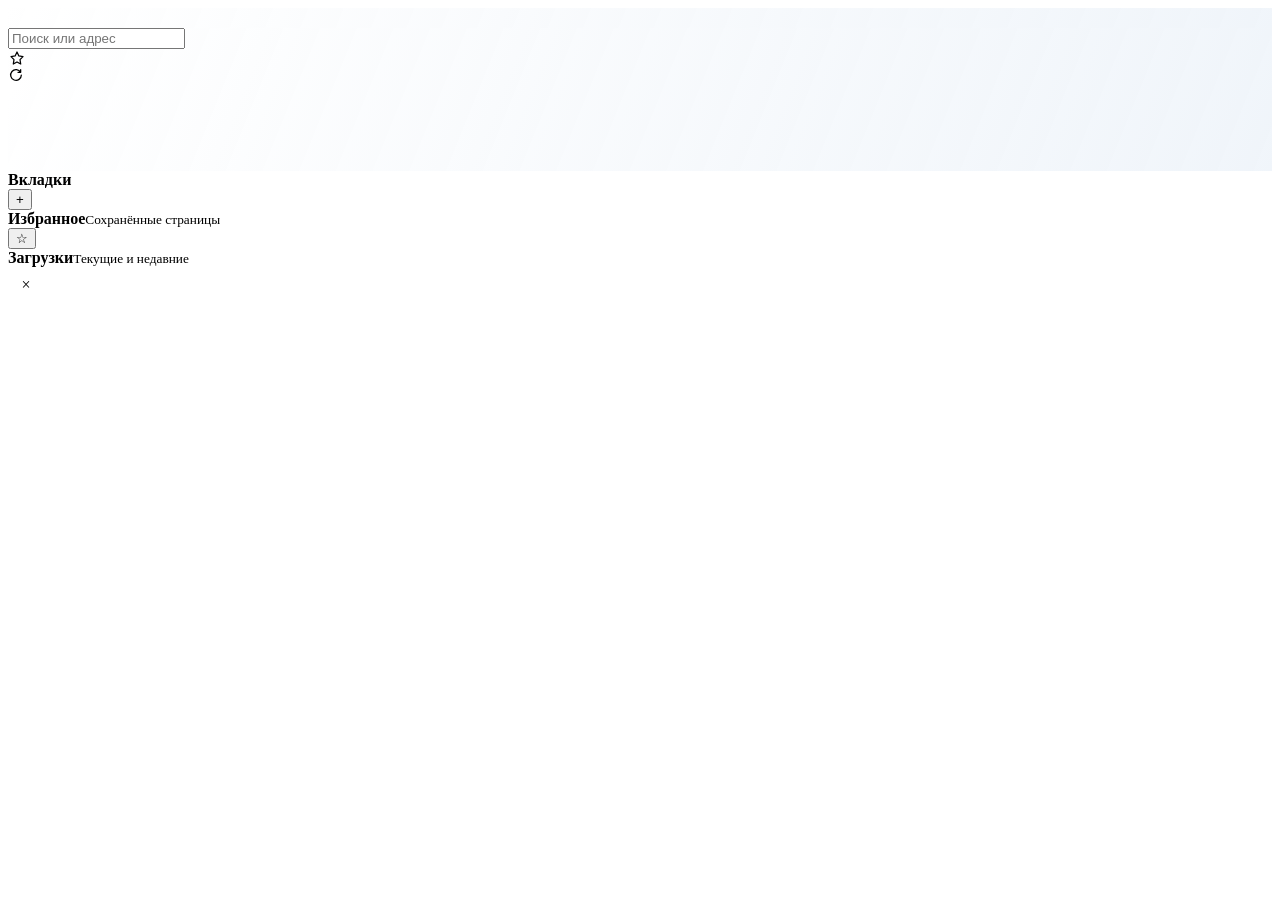
==== commit 3027ff45: "Isolate Sona Preview installation and align CEF interface with Gecko" ====
--- a/ui/index.html
+++ b/ui/index.html
@@ -4,7 +4,7 @@
   <meta charset="UTF-8">
   <meta name="viewport" content="width=device-width,initial-scale=1">
   <meta http-equiv="Content-Security-Policy" content="default-src 'self';font-src 'self';style-src 'self';script-src 'self' 'wasm-unsafe-eval';worker-src 'self' blob:;connect-src 'self' https://storage.googleapis.com;img-src 'self' data: https: http:;frame-src 'self';">
-  <title>Soulu</title>
+  <title>Sona Preview</title>
   <link rel="stylesheet" href="geometry.css">
   <link rel="stylesheet" href="styles.css">
   <link rel="stylesheet" href="cef-overrides.css">
@@ -21,7 +21,7 @@
   <div class="window-drag-strip" aria-hidden="true"></div>
 
 
-  <header class="compact-toolbar browser-toolbar" aria-label="Компактная панель Soulu">
+  <header class="compact-toolbar browser-toolbar" aria-label="Компактная панель Sona Preview">
     <div class="compact-toolbar-surface" data-toolbar-surface>
       <button class="compact-control sidebar-button" id="compactSidebarButton" data-i18n-title="tabs"><svg viewBox="0 0 24 24"><path class="sidebar-icon-fill" d="M8.7 4.25H5.65a2.4 2.4 0 0 0-2.4 2.4v10.7a2.4 2.4 0 0 0 2.4 2.4H8.7Z"/><rect x="3.25" y="4.25" width="17.5" height="15.5" rx="2.4"/><path d="M8.7 4.7v14.6"/></svg></button>
       <button class="compact-control" id="compactBackButton" data-i18n-title="back" disabled><svg viewBox="0 0 24 24"><path d="m14.5 5.5-6 6.5 6 6.5"/></svg></button>
@@ -53,7 +53,7 @@
   </header>
 
 
-  <header class="classic-toolbar browser-toolbar" aria-label="Классическая панель Soulu">
+  <header class="classic-toolbar browser-toolbar" aria-label="Классическая панель Sona Preview">
     <div class="classic-main-row" data-toolbar-surface>
       <div class="classic-navigation-left">
       <div class="left-controls">
--- a/ui/cef-overrides.css
+++ b/ui/cef-overrides.css
@@ -193,3 +193,83 @@
   align-self: center;
   margin-block: 0;
 }
+
+/* Keep the active field centered while the favicon slots scroll around it. */
+html.cef-runtime body[data-layout=compact] .compact-center-cluster {
+  position: absolute;
+  inset-block: 0;
+  left: 50%;
+  transform: translateX(-50%);
+  align-items: center;
+  max-width: calc(100% - 300px);
+  min-width: 0;
+}
+body[data-layout=compact] .compact-center-cluster::before {
+  content: "";
+  flex: 0 0 58px;
+}
+body[data-layout=compact][data-vpn-toolbar=true] .compact-center-cluster::before { flex-basis: 28px; }
+
+html.cef-runtime body[data-layout=compact] .compact-tab-flow {
+  flex: 0 1 auto;
+  justify-content: safe center;
+  width: max-content;
+  min-width: 0;
+  max-width: min(100%, 820px);
+  height: 36px;
+  gap: 0;
+  padding-inline-start: 3px;
+  padding-inline-end: 3px;
+  border: 0;
+  border-radius: 18px;
+  background: light-dark(rgb(20 20 20 / .07), rgb(255 255 255 / .09));
+  box-shadow: none;
+}
+html.cef-runtime body[data-layout=compact] .compact-tab-flow:not(:has(> .compact-tab)) {
+  padding-inline: 0;
+  background: transparent;
+}
+html.cef-runtime body[data-layout=compact] .compact-tab-flow > .compact-tab {
+  position: relative;
+  flex: 0 0 64px;
+  width: 64px;
+  height: 30px;
+  border: 0;
+  border-radius: 999px;
+  box-shadow: none;
+  background: transparent;
+}
+html.cef-runtime body[data-layout=compact] .compact-tab-flow > .compact-tab:hover { background: var(--soft); }
+body[data-layout=compact] .compact-tab + .compact-tab::before {
+  content: "";
+  position: absolute;
+  inset: 6px auto 6px 0;
+  width: 1px;
+  background: var(--line);
+}
+html.cef-runtime body[data-layout=compact] .compact-active-tab {
+  flex: 0 1 clamp(172px, 30vw, 380px);
+  width: clamp(172px, 30vw, 380px);
+  min-width: 172px;
+  height: 30px;
+  border-radius: 999px;
+  box-sizing: border-box;
+  align-items: center;
+  background: var(--field);
+  box-shadow: none;
+}
+body[data-layout=compact] .compact-drag-space,
+body[data-layout=compact] #compactDownloadsButton { margin-inline-start: auto; }
+body[data-layout=compact] .compact-drag-space { flex: 0 1 24px; min-width: 0; }
+body[data-layout=compact] #compactDownloadsButton:not(.auto-hidden) + .compact-drag-space { margin-inline-start: 0; }
+@container (max-width: 660px) {
+  html.cef-runtime body[data-layout=compact] .compact-center-cluster {
+    position: static;
+    transform: none;
+    max-width: none;
+    flex: 1 1 auto;
+  }
+  body[data-layout=compact] .compact-center-cluster::before { display: none; }
+  html.cef-runtime body[data-layout=compact] .compact-tab-flow { padding-inline: 0; }
+  html.cef-runtime body[data-layout=compact] .compact-tab-flow > .compact-tab { flex-basis: 40px; width: 40px; }
+}
--- a/ui/navigation.css
+++ b/ui/navigation.css
@@ -42,7 +42,7 @@
 /* Compact bookmark manager: stable icon, label and explicit edit action. */
 .bookmarks-menu{display:flex;flex-direction:column;gap:10px;width:300px;padding:14px}
 .bookmarks-heading{display:flex;align-items:center;justify-content:space-between;font:var(--type-compactControl)}
-.bookmarks-heading > button,.overview-close{width:36px;height:36px;min-width:36px;padding:0;border:0;border-radius:50%;font:var(--type-heading2)}
+.bookmarks-heading button,.overview-close{width:36px;height:36px;min-width:36px;padding:0;border:0;border-radius:50%;font:var(--type-heading2)}
 .bookmarks-menu .bookmark-tree{flex:1;min-height:0;margin:0;overflow:auto}
 .bookmarks-menu .bookmark-item,.bookmarks-menu .nav-action,.bookmark-context .nav-action{font:var(--type-compact);min-height:36px}
 .bookmarks-bar .bookmark-item{font:var(--type-compact);height:26px}
@@ -58,3 +58,21 @@
 .bookmarks-menu[hidden]{opacity:0;transform:translateX(-24px);pointer-events:none}
 @starting-style{.bookmarks-menu:not([hidden]){opacity:0;transform:translateX(-24px)}}
 @media(prefers-reduced-motion:reduce){.bookmarks-menu{transition:none}.bookmarks-menu[hidden]{transform:none}}
+
+.tab-overview {
+  box-shadow: inset 0 9px 14px -13px var(--shadow);
+}
+.overview-head .navigation-search {
+  width: min(245px, 45vw);
+  min-height: 30px;
+  padding: 4px 12px;
+  border: 1px solid var(--line);
+  border-radius: 16px;
+}
+.overview-head .navigation-search:focus-visible {
+  outline: 2px solid var(--blue);
+  outline-offset: 1px;
+}
+
+.overview-close{display:grid!important;place-items:center!important;padding:0!important;line-height:1!important;width:32px!important;height:32px!important;min-width:32px!important;min-height:32px!important;flex:none!important;align-self:center!important}
+.overview-close svg{width:18px;height:18px;display:block;fill:none;stroke:currentColor;stroke-width:1.6}
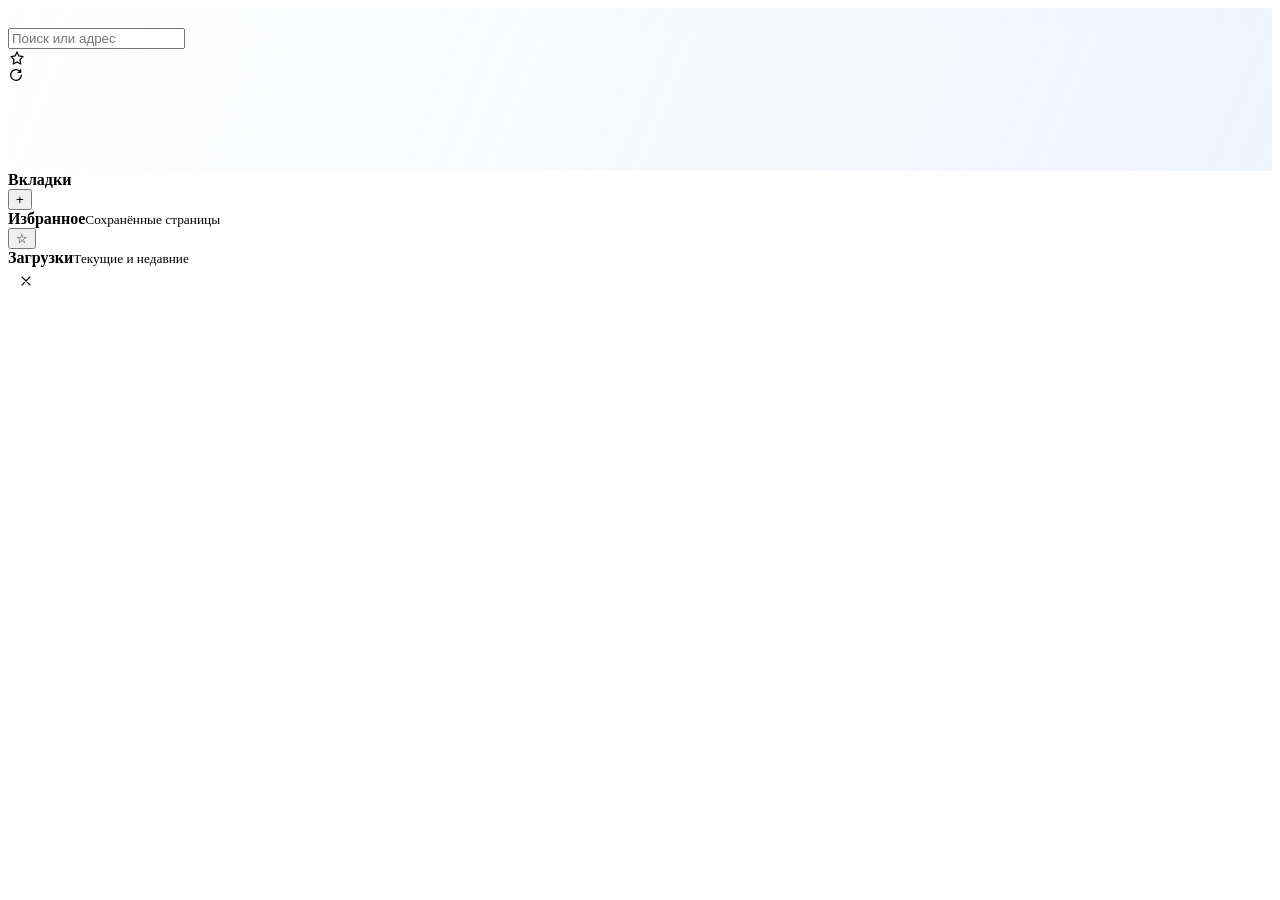
==== commit 445c34c7: "Verify installer lifecycle and port the Gecko download icon and sidebar motion" ====
--- a/ui/index.html
+++ b/ui/index.html
@@ -41,7 +41,7 @@
 
 
       <button class="compact-control downloads-control auto-hidden" id="compactDownloadsButton" data-i18n-title="downloads" aria-expanded="false">
-        <svg class="download-static" viewBox="0 0 24 24"><path d="M12 3v11m0 0 4-4m-4 4-4-4M5 19h14"/></svg>
+        <svg class="download-static" viewBox="0 0 24 24"><circle cx="12" cy="12" r="8.5"/><path d="M12 7.5v9m-3.5-3.5 3.5 3.5 3.5-3.5"/></svg>
         <svg class="download-progress" viewBox="0 0 24 24"><circle cx="12" cy="12" r="8.5"/><path class="progress-arc" d="M12 3.5a8.5 8.5 0 0 1 8.5 8.5"/></svg>
         <span class="downloads-badge" id="compactDownloadsBadge"></span>
       </button>
@@ -84,7 +84,7 @@
 
 
       <button class="toolbar-button downloads-control auto-hidden" id="downloadsButton" data-i18n-title="downloads" aria-expanded="false">
-        <svg class="download-static" viewBox="0 0 24 24"><path d="M12 3v11m0 0 4-4m-4 4-4-4M5 19h14"/></svg>
+        <svg class="download-static" viewBox="0 0 24 24"><circle cx="12" cy="12" r="8.5"/><path d="M12 7.5v9m-3.5-3.5 3.5 3.5 3.5-3.5"/></svg>
         <svg class="download-progress" viewBox="0 0 24 24"><circle cx="12" cy="12" r="8.5"/><path class="progress-arc" d="M12 3.5a8.5 8.5 0 0 1 8.5 8.5"/></svg>
         <span class="downloads-badge" id="downloadsBadge"></span>
       </button>
@@ -111,7 +111,7 @@
 
   <aside class="sidebar" id="sidebar"><div class="panel-heading"><div><strong data-i18n="tabs">Вкладки</strong><small id="sidebarCount"></small></div><button id="sidebarNewTab">+</button></div><div id="sidebarTabs"></div></aside>
   <aside class="side-panel" id="favoritesPanel"><div class="panel-heading"><div><strong data-i18n="favorites">Избранное</strong><small data-i18n="savedPages">Сохранённые страницы</small></div><button id="addFavoriteButton">☆</button></div><div id="favoritesList"></div></aside>
-  <aside class="side-panel downloads-panel" id="downloadsPanel"><div class="panel-heading"><div><strong data-i18n="downloads">Загрузки</strong><small data-i18n="recentDownloads">Текущие и недавние</small></div><button id="closeDownloads" type="button" title="Закрыть загрузки" aria-label="Закрыть загрузки">×</button></div><div id="downloadsList"></div></aside>
+  <aside class="side-panel downloads-panel" id="downloadsPanel"><div class="panel-heading"><div><strong data-i18n="downloads">Загрузки</strong><small data-i18n="recentDownloads">Текущие и недавние</small></div><button id="closeDownloads" type="button" title="Закрыть загрузки" aria-label="Закрыть загрузки"><svg viewBox="0 0 24 24" aria-hidden="true"><path d="m6 6 12 12M18 6 6 18"/></svg></button></div><div id="downloadsList"></div></aside>
 
 
   <script src="motion.js"></script><script src="cef-bridge.js"></script>
--- a/ui/navigation.css
+++ b/ui/navigation.css
@@ -74,5 +74,43 @@
   outline-offset: 1px;
 }
 
-.overview-close{display:grid!important;place-items:center!important;padding:0!important;line-height:1!important;width:32px!important;height:32px!important;min-width:32px!important;min-height:32px!important;flex:none!important;align-self:center!important}
+.overview-close{display:grid!important;place-items:center!important;padding:0!important;line-height:1;width:32px!important;height:32px!important;min-width:32px!important;min-height:32px!important;flex:none!important;align-self:center!important}
 .overview-close svg{width:18px;height:18px;display:block;fill:none;stroke:currentColor;stroke-width:1.6}
+
+body .downloads-panel {
+  width: min(350px, 72vw);
+  background: var(--solid);
+  transition: none;
+}
+.downloads-panel #closeDownloads,
+.gecko-download-actions button {
+  display: grid;
+  place-items: center;
+  flex: none;
+  width: 28px;
+  height: 28px;
+  padding: 0;
+  border: 0;
+  border-radius: 7px;
+  background: transparent;
+}
+.downloads-panel #closeDownloads:hover,
+.gecko-download-actions button:hover { background: var(--soft); }
+.downloads-panel #closeDownloads svg,
+.gecko-download-actions svg {
+  width: 16px;
+  height: 16px;
+  fill: none;
+  stroke: currentColor;
+  stroke-width: 1.6;
+  stroke-linecap: round;
+  stroke-linejoin: round;
+}
+.downloads-panel .download-row {
+  grid-template-columns: 30px minmax(0, 1fr) auto;
+  column-gap: 8px;
+  min-height: 48px;
+}
+.downloads-panel .download-row > b { color: var(--muted); background: var(--soft); }
+.gecko-download-actions { display: flex; gap: 1px; }
+.gecko-download-actions button { cursor: pointer; }
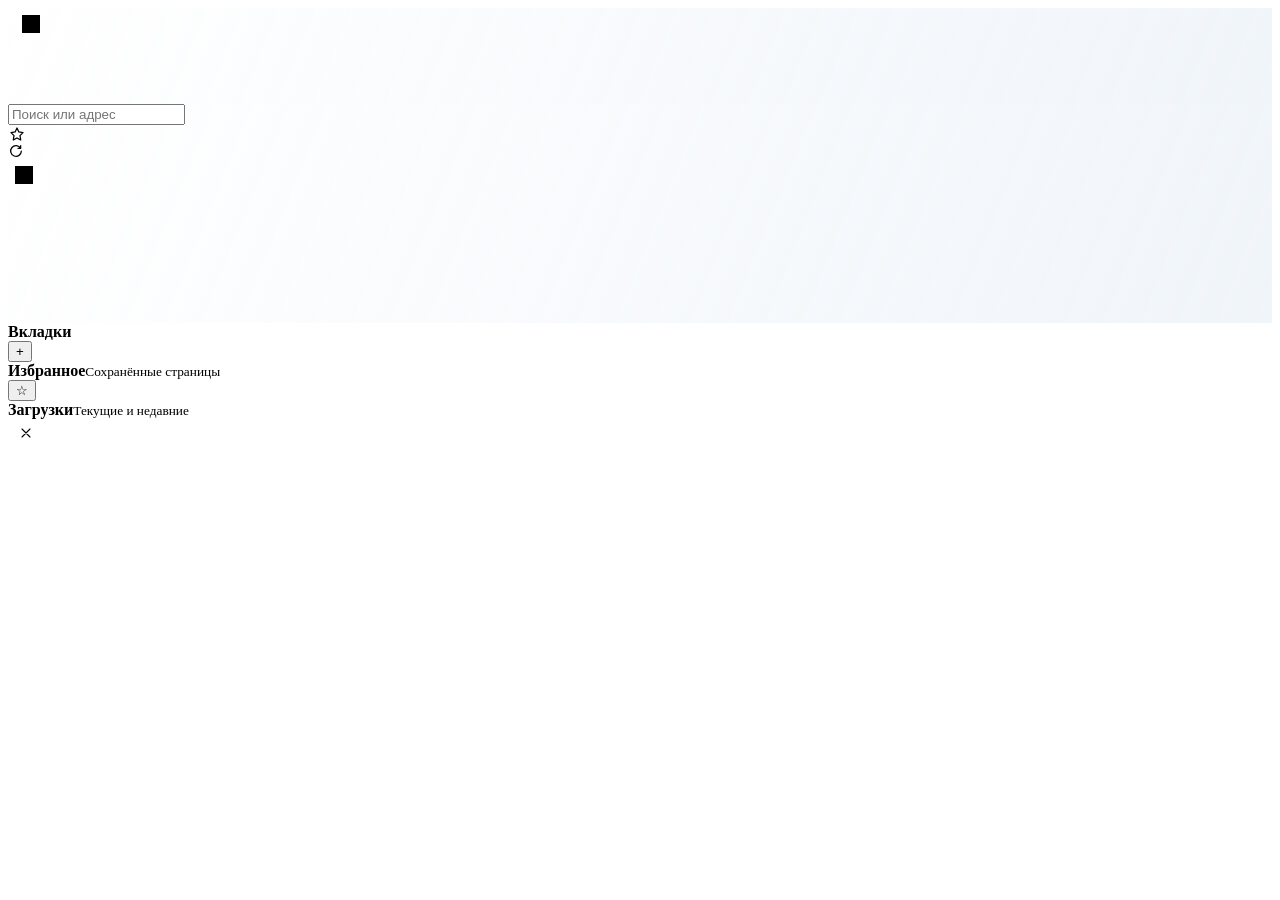
==== commit a8b8d681: "Match Torrent caption order with maximize in the first slot" ====
--- a/ui/index.html
+++ b/ui/index.html
@@ -10,6 +10,7 @@
   <link rel="stylesheet" href="cef-overrides.css">
   <link rel="stylesheet" href="theme.css">
   <link rel="stylesheet" href="navigation.css">
+  <link rel="stylesheet" href="bookmarks-sidebar.css">
   <link rel="stylesheet" href="site-reader.css">
   <link rel="stylesheet" href="toolbar-ui.css">
   <link rel="stylesheet" href="vpn-toolbar.css">
@@ -46,8 +47,8 @@
         <span class="downloads-badge" id="compactDownloadsBadge"></span>
       </button>
       <span class="compact-drag-space" aria-hidden="true"></span>
+      <button class="compact-window-button" id="compactWindowMaximize" data-i18n-title="maximize"><svg viewBox="0 0 24 24"><rect x="5.25" y="5.25" width="13.5" height="13.5"/></svg></button>
       <button class="compact-window-button" id="compactWindowMinimize" data-i18n-title="minimize"><svg viewBox="0 0 24 24"><path d="M4.5 12h15"/></svg></button>
-      <button class="compact-window-button" id="compactWindowMaximize" data-i18n-title="maximize"><svg viewBox="0 0 24 24"><rect x="5.25" y="5.25" width="13.5" height="13.5"/></svg></button>
       <button class="compact-window-button window-close" id="compactWindowClose" data-i18n-title="close"><svg viewBox="0 0 16 16"><path d="m4 4 8 8m0-8-8 8"/></svg></button>
     </div>
   </header>
@@ -92,8 +93,8 @@
 
 
       <div class="window-controls">
+        <button id="windowMaximize" data-i18n-title="maximize"><svg viewBox="0 0 24 24"><rect x="5.25" y="5.25" width="13.5" height="13.5"/></svg></button>
         <button id="windowMinimize" data-i18n-title="minimize"><svg viewBox="0 0 24 24"><path d="M4.5 12h15"/></svg></button>
-        <button id="windowMaximize" data-i18n-title="maximize"><svg viewBox="0 0 24 24"><rect x="5.25" y="5.25" width="13.5" height="13.5"/></svg></button>
         <button id="windowClose" class="window-close" data-i18n-title="close"><svg viewBox="0 0 16 16"><path d="m4 4 8 8m0-8-8 8"/></svg></button>
       </div>
       </div>
--- a/ui/cef-overrides.css
+++ b/ui/cef-overrides.css
@@ -175,7 +175,7 @@
 html.cef-runtime body[data-matte="false"] .browser-toolbar{background:#fff!important}
 html.cef-runtime body[data-theme="dark"][data-matte="false"] .browser-toolbar{background:#08090b!important}
 html.cef-runtime .compact-toolbar-surface{backdrop-filter:none!important;background:transparent!important}
-html.cef-runtime body[data-theme="dark"] .compact-tab-flow,html.cef-runtime body[data-theme="dark"] .classic-address-pill{background:rgba(17,18,21,.90);box-shadow:inset 0 0 0 1px #ffffff14}
+html.cef-runtime body[data-theme="dark"] .classic-address-pill{background:rgba(17,18,21,.90);box-shadow:inset 0 0 0 1px #ffffff14}
 html.cef-runtime body[data-theme="dark"] .compact-active-tab{background:rgba(22,23,27,.88)}
 
 @media(prefers-color-scheme:dark){html.cef-runtime body[data-theme="system"][data-matte="true"] .browser-toolbar{background:rgba(0,0,0,.30)!important}html.cef-runtime body[data-theme="system"][data-matte="false"] .browser-toolbar{background:#08090b!important}}
@@ -221,8 +221,8 @@
   padding-inline-start: 3px;
   padding-inline-end: 3px;
   border: 0;
-  border-radius: 18px;
-  background: light-dark(rgb(20 20 20 / .07), rgb(255 255 255 / .09));
+  border-radius: 0;
+  background: transparent;
   box-shadow: none;
 }
 html.cef-runtime body[data-layout=compact] .compact-tab-flow:not(:has(> .compact-tab)) {
@@ -239,7 +239,9 @@
   box-shadow: none;
   background: transparent;
 }
-html.cef-runtime body[data-layout=compact] .compact-tab-flow > .compact-tab:hover { background: var(--soft); }
+html.cef-runtime body[data-layout=compact] .compact-tab-flow > .compact-tab:hover {
+  background: radial-gradient(circle at center, var(--soft) 0 14px, transparent 14.5px);
+}
 body[data-layout=compact] .compact-tab + .compact-tab::before {
   content: "";
   position: absolute;
--- a/ui/bookmarks-sidebar.css
+++ b/ui/bookmarks-sidebar.css
@@ -0,0 +1,234 @@
+/* The reserved column follows the native content margin. Caption controls keep
+   their existing right edge while the toolbar gets the remaining width. */
+@property --sona-bookmarks-width {
+  syntax: "<length>";
+  inherits: true;
+  initial-value: 0px;
+}
+body.sona-bookmarks-layout {
+  --sona-bookmarks-width: 0px;
+}
+body[data-bookmarks-sidebar] { --sona-bookmarks-width: min(276px, max(156px, calc(100vw - 510px)), 35vw); }
+body.sona-bookmarks-layout .browser-toolbar {
+  left: var(--sona-bookmarks-width);
+  width: calc(100% - var(--sona-bookmarks-width));
+  container-type: inline-size;
+}
+@container (max-width: 650px) {
+  body:is([data-bookmarks-sidebar],[data-bookmarks-moving]) .classic-toolbar .classic-main-row {
+    grid-template-columns: minmax(66px, auto) minmax(0, 1fr) auto;
+  }
+  body:is([data-bookmarks-sidebar],[data-bookmarks-moving]) .classic-toolbar .classic-address-pill { min-width: 0; }
+}
+@container (max-width: 540px) {
+  body:is([data-bookmarks-sidebar],[data-bookmarks-moving]) .classic-toolbar .classic-address-pill {
+    gap: 1px;
+    padding-inline: 3px;
+  }
+  body:is([data-bookmarks-sidebar],[data-bookmarks-moving]) .classic-address-pill > :is(.tab-action,.address-menu-button) {
+    min-width: 23px;
+    width: 23px;
+    flex: 0 0 23px;
+  }
+}
+body .sona-bookmarks-sidebar {
+  position: fixed;
+  inset: 0 auto 0 0 !important;
+  z-index: 90;
+  width: var(--sona-bookmarks-width);
+  padding: 0;
+  overflow: clip;
+  display: grid;
+  grid-template-rows: auto auto minmax(0, 1fr) auto auto;
+  gap: 0;
+  opacity: 1;
+  transform: none;
+  transition: none;
+  pointer-events: auto;
+  background: var(--solid);
+  border: 0;
+  box-shadow: inset -1px 0 var(--line);
+  color: var(--text);
+  line-height: 1.35;
+  font-size: 13px;
+}
+.sona-bookmarks-sidebar[inert] { pointer-events: none; }
+.sona-bookmarks-sidebar > .bookmark-actions,
+.sona-bookmarks-sidebar .bookmark-action-menu[hidden],
+.sona-bookmarks-sidebar > .bookmark-status:empty { display: none; }
+.sona-bookmarks-sidebar .bookmarks-heading-compact {
+  position: relative;
+  display: flex;
+  justify-content: start;
+  gap: 3px;
+  padding: 10px 9px 6px 12px;
+  font-family: inherit;
+  font-size: 13px;
+}
+.bookmarks-heading-compact strong {
+  flex: 1;
+  min-width: 0;
+  overflow: hidden;
+  text-overflow: ellipsis;
+  white-space: nowrap;
+  font-weight: 600;
+}
+.sona-bookmarks-sidebar .bookmarks-heading .bookmark-header-button {
+  display: grid;
+  place-items: center;
+  flex: none;
+  width: 27px;
+  height: 27px;
+  min-width: 27px;
+  min-height: 27px;
+  border-radius: 7px;
+  font-family: inherit;
+  font-size: 19px;
+  line-height: 1;
+}
+.bookmark-header-button svg { width: 16px; height: 16px; fill: none; stroke: currentColor; stroke-width: 1.5; stroke-linecap: round; }
+.bookmark-header-button:disabled { opacity: .45; cursor: default; }
+body .sona-bookmarks-sidebar > .navigation-search {
+  width: calc(100% - 20px);
+  margin: 0 10px 6px;
+  height: 29px;
+  padding: 3px 8px;
+  border-radius: 7px;
+  font: inherit;
+}
+.sona-bookmarks-sidebar .bookmark-tree {
+  padding: 0 7px 6px;
+  scrollbar-width: thin;
+  overflow-y: auto;
+  overscroll-behavior: contain;
+}
+.bookmark-branches { margin: 0; padding: 0; list-style: none; }
+.bookmark-branches .bookmark-branches { padding-inline-start: min(13px, 4%); }
+.sona-bookmarks-sidebar .bookmark-line > .bookmark-item {
+  position: relative;
+  min-width: 0;
+  min-height: 31px;
+  padding: 3px 6px;
+  gap: 5px;
+  border-radius: 7px;
+  font: inherit;
+}
+.sona-bookmarks-sidebar .bookmark-icon { background: transparent; color: var(--muted); margin: 0; }
+.bookmark-icon svg { width: 16px; height: 16px; fill: none; stroke: currentColor; stroke-width: 1.15; stroke-linejoin: round; }
+.bookmark-disclosure { flex: 0 0 9px; color: var(--muted); text-align: center; }
+.sona-bookmarks-sidebar .bookmark-item[aria-current=page],
+.bookmark-sections button[aria-pressed=true],
+.bookmark-action-menu button[aria-pressed=true] {
+  background: var(--blue-soft);
+  color: var(--blue);
+}
+.bookmark-group-label, .bookmark-empty {
+  margin: 7px 6px 3px;
+  font: inherit;
+  font-size: 12px;
+  color: var(--muted);
+}
+.bookmark-group-label { font-weight: 600; }
+.bookmark-sections {
+  grid-row: 5;
+  display: flex;
+  justify-content: stretch;
+  gap: 4px;
+  padding: 6px 7px;
+  border-top: 1px solid var(--line);
+}
+.sona-bookmarks-sidebar .bookmark-sections button {
+  flex: 1;
+  min-width: 0;
+  padding: 4px;
+  font: inherit;
+  font-size: 12px;
+  text-align: center;
+}
+.bookmark-status {
+  grid-row: 4;
+  margin: 0;
+  padding: 4px 10px;
+  font-size: 12px;
+  overflow-wrap: anywhere;
+}
+.bookmark-action-menu {
+  position: absolute;
+  z-index: 2;
+  inset: calc(100% - 4px) 5px auto;
+  display: grid;
+  grid-template-columns: minmax(0, 1fr);
+  gap: 1px;
+  max-height: calc(100vh - 54px);
+  overflow: auto;
+  padding: 4px;
+  border: 1px solid var(--line);
+  border-radius: 9px;
+  background: var(--solid);
+  box-shadow: 0 5px 16px var(--shadow);
+}
+.sona-bookmarks-sidebar .bookmark-action-menu .nav-action {
+  width: 100%;
+  min-width: 0;
+  height: auto;
+  min-height: 28px;
+  padding: 5px 7px;
+  border-radius: 6px;
+  white-space: normal;
+  font: inherit;
+  overflow-wrap: anywhere;
+}
+.sona-bookmarks-sidebar :focus-visible { outline: 2px solid var(--blue); outline-offset: -2px; }
+.sona-bookmarks-sidebar .bookmark-line[data-unread] .bookmark-label { font-weight: 600; }
+.sona-bookmarks-sidebar .bookmark-line > button:not(.bookmark-item) { padding: 3px 5px; min-height: 30px; font: inherit; }
+.sona-bookmarks-sidebar .bookmark-item[data-drop=before] { box-shadow: inset 0 2px var(--blue); }
+.sona-bookmarks-sidebar .bookmark-item[data-drop=after] { box-shadow: inset 0 -2px var(--blue); }
+.sona-bookmarks-sidebar .bookmark-item[data-drop=inside] { outline: 2px solid var(--blue); outline-offset: -2px; }
+
+.bookmark-scroll-area { position: relative; flex: 1; min-height: 0; }
+.bookmark-scroll-area > .bookmark-tree { position: absolute; inset: 0; box-sizing: border-box; }
+@media (forced-colors: none) {
+  .bookmark-scroll-area > .bookmark-tree { scrollbar-width: none; }
+  .bookmark-scroll-area[data-overflow] > .bookmark-tree { padding-inline-end: 12px; }
+}
+.bookmark-scroll-thumb {
+  position: absolute;
+  inset: 0 0 auto auto;
+  width: 12px;
+  touch-action: none;
+  user-select: none;
+}
+.bookmark-scroll-thumb::before {
+  content: '';
+  position: absolute;
+  inset: 0 3px;
+  border-radius: 999px;
+  background: color-mix(in srgb, currentColor 35%, transparent);
+}
+.bookmark-scroll-thumb:hover::before { background: color-mix(in srgb, currentColor 55%, transparent); }
+@media (forced-colors: active) { .bookmark-scroll-thumb { display: none; } }
+
+body .sona-bookmarks-sidebar {
+  background: var(--solid);
+}
+body[data-desktop-glass] .sona-bookmarks-sidebar {
+  background: light-dark(rgb(247 247 247 / .43), rgb(21 21 21 / .50));
+}
+.sona-bookmarks-sidebar .bookmark-sections button {
+  display: grid;
+  place-items: center;
+  min-height: 32px;
+  color: var(--muted);
+  background: transparent;
+}
+.sona-bookmarks-sidebar .bookmark-sections button[aria-pressed=true] { color: var(--text); }
+.sona-bookmarks-sidebar .bookmark-sections button:hover { background: var(--soft); }
+.bookmark-sections svg {
+  width: 19px;
+  height: 19px;
+  fill: none;
+  stroke: currentColor;
+  stroke-width: 1.6;
+  stroke-linecap: round;
+  stroke-linejoin: round;
+}
--- a/ui/toolbar-ui.css
+++ b/ui/toolbar-ui.css
@@ -6,11 +6,11 @@
   --toolbar-radius: 50%;
   --toolbar-stroke: 1;
   --toolbar-disabled: .32;
-  --caption-target: var(--geometry-caption-width);
+  --caption-target: 32px;
   --caption-hover: color-mix(in srgb, var(--text) 8%, transparent);
   --caption-pressed: color-mix(in srgb, var(--text) 14%, transparent);
-  --caption-danger: #c42b1c;
-  --caption-danger-pressed: #a4261d;
+  --caption-danger: light-dark(#f6d1d9,#54242f);
+  --caption-danger-pressed: light-dark(#edbcca,#69313d);
 }
 .browser-toolbar :is(.toolbar-button,.compact-control,.tab-action,.address-menu-button,.navigation-toolbar-button) {
   position:relative; display:grid; place-items:center; flex:0 0 var(--toolbar-target);
@@ -39,11 +39,11 @@
 /* Caption feedback covers the entire hit target. */
 .browser-toolbar :is(.compact-window-button,.window-controls button):not(.navigation-toolbar-button) {
   position:relative;display:grid;place-items:center;flex:0 0 var(--caption-target);
-  width:var(--caption-target);height:var(--caption-height,var(--geometry-classic-caption));padding:0;border:0;border-radius:0;
+  width:var(--caption-target);height:var(--caption-target);padding:0;border:0;border-radius:50%;
   color:var(--text);background:transparent;transform:none;
 }
 .browser-toolbar :is(.compact-window-button,.window-controls button):not(.navigation-toolbar-button)::before {
-  content:"";position:absolute;inset:0;
+  content:"";position:absolute;inset:0;border-radius:50%;
   background:transparent;pointer-events:none;
   transition:background var(--motion-micro) ease;
 }
@@ -71,8 +71,8 @@
 /* Toolbar action glyphs grow together; the address capsule keeps its density. */
 .browser-toolbar :is(.compact-active-tab,.classic-address-pill){--toolbar-glyph:var(--geometry-address-glyph)}
 /* Close is centered over Home's 44px favorites target, inset 20px. */
-.compact-toolbar-surface{padding-right:calc(var(--geometry-page-right-inset) + (44px - var(--caption-target)) / 2)}
-.classic-navigation-right{padding-right:calc(var(--geometry-page-right-inset) + (44px - var(--caption-target)) / 2)}
+.compact-toolbar-surface{padding-right:14px}
+.classic-navigation-right{padding-right:14px}
 
 /* All address actions share a viewport, footprint, center and stroke. */
 .browser-toolbar .window-close svg{width:20px!important;height:20px!important}
@@ -143,6 +143,28 @@
 .classic-toolbar .icons-only .classic-tab:not(.active):has(.tab-activity:not(:empty)),.classic-toolbar .classic-tab.pinned:not(.active):has(.tab-activity:not(:empty)){flex:0 0 auto;min-width:max-content;max-width:none;padding-left:6px;padding-right:6px}
 .classic-toolbar .classic-tab .tab-media{visibility:visible}
 
-.browser-toolbar :is(.compact-window-button,.window-controls button).window-close:is(:hover,:active) {color:white}
+.compact-toolbar-surface > .compact-window-button + .compact-window-button {
+  margin-inline-start: 5px;
+}
+
+.classic-navigation-right > .window-controls {
+  gap: 8px;
+}
 .browser-toolbar .sidebar-button .sidebar-icon-fill {fill:none;stroke:none}
 .browser-toolbar .sidebar-button[aria-expanded=true] .sidebar-icon-fill {fill:currentColor}
+
+.browser-toolbar .tab-reordering {
+  z-index: 2;
+  cursor: grabbing;
+  transition: none;
+}
+
+.browser-toolbar .tab-reorder-peer {
+  transition: translate 140ms cubic-bezier(.2, .7, .3, 1);
+}
+
+@media (prefers-reduced-motion: reduce) {
+  .browser-toolbar .tab-reorder-peer {
+    transition: none;
+  }
+}
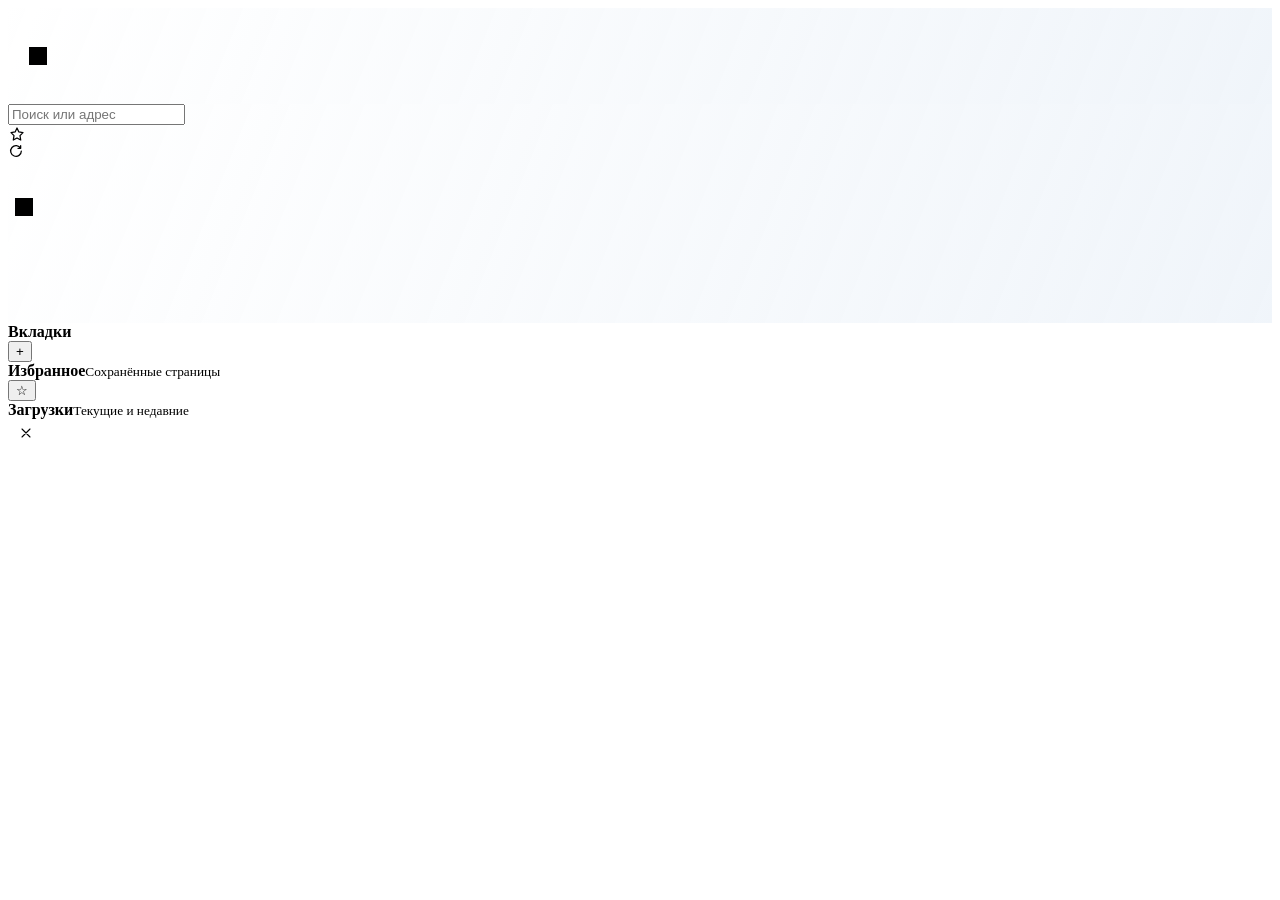
==== commit 6ecfaefc: "Restore Windows caption button order for Sona Preview .83" ====
--- a/ui/index.html
+++ b/ui/index.html
@@ -47,8 +47,8 @@
         <span class="downloads-badge" id="compactDownloadsBadge"></span>
       </button>
       <span class="compact-drag-space" aria-hidden="true"></span>
+      <button class="compact-window-button" id="compactWindowMinimize" data-i18n-title="minimize"><svg viewBox="0 0 24 24"><path d="M4.5 12h15"/></svg></button>
       <button class="compact-window-button" id="compactWindowMaximize" data-i18n-title="maximize"><svg viewBox="0 0 24 24"><rect x="5.25" y="5.25" width="13.5" height="13.5"/></svg></button>
-      <button class="compact-window-button" id="compactWindowMinimize" data-i18n-title="minimize"><svg viewBox="0 0 24 24"><path d="M4.5 12h15"/></svg></button>
       <button class="compact-window-button window-close" id="compactWindowClose" data-i18n-title="close"><svg viewBox="0 0 16 16"><path d="m4 4 8 8m0-8-8 8"/></svg></button>
     </div>
   </header>
@@ -93,8 +93,8 @@
 
 
       <div class="window-controls">
+        <button id="windowMinimize" data-i18n-title="minimize"><svg viewBox="0 0 24 24"><path d="M4.5 12h15"/></svg></button>
         <button id="windowMaximize" data-i18n-title="maximize"><svg viewBox="0 0 24 24"><rect x="5.25" y="5.25" width="13.5" height="13.5"/></svg></button>
-        <button id="windowMinimize" data-i18n-title="minimize"><svg viewBox="0 0 24 24"><path d="M4.5 12h15"/></svg></button>
         <button id="windowClose" class="window-close" data-i18n-title="close"><svg viewBox="0 0 16 16"><path d="m4 4 8 8m0-8-8 8"/></svg></button>
       </div>
       </div>
--- a/ui/toolbar-ui.css
+++ b/ui/toolbar-ui.css
@@ -144,7 +144,9 @@
 .classic-toolbar .classic-tab .tab-media{visibility:visible}
 
 .compact-toolbar-surface > .compact-window-button + .compact-window-button {
-  margin-inline-start: 5px;
+  /* CEF adds the one-pixel surface gap. 7 + 1 + 32 keeps the Torrent
+     centre-to-centre distance at exactly 40 px. */
+  margin-inline-start: 7px;
 }
 
 .classic-navigation-right > .window-controls {
